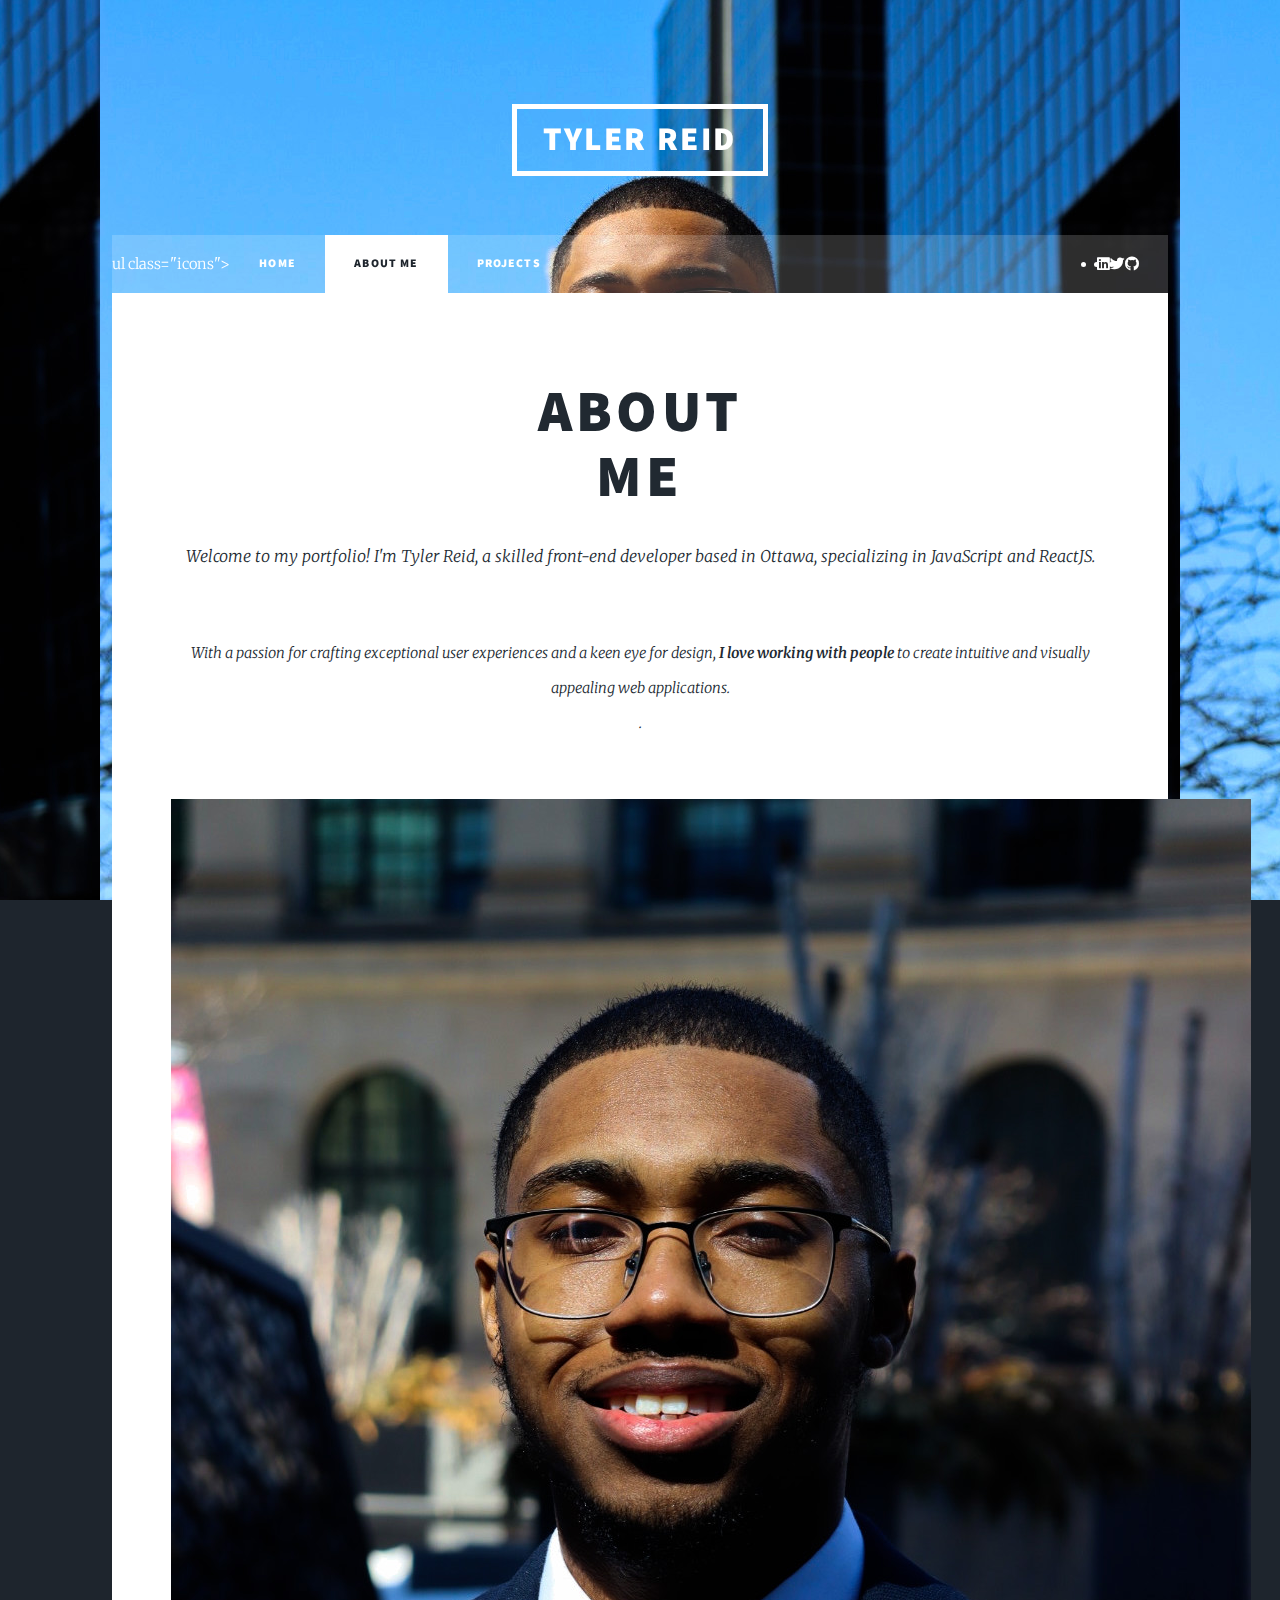
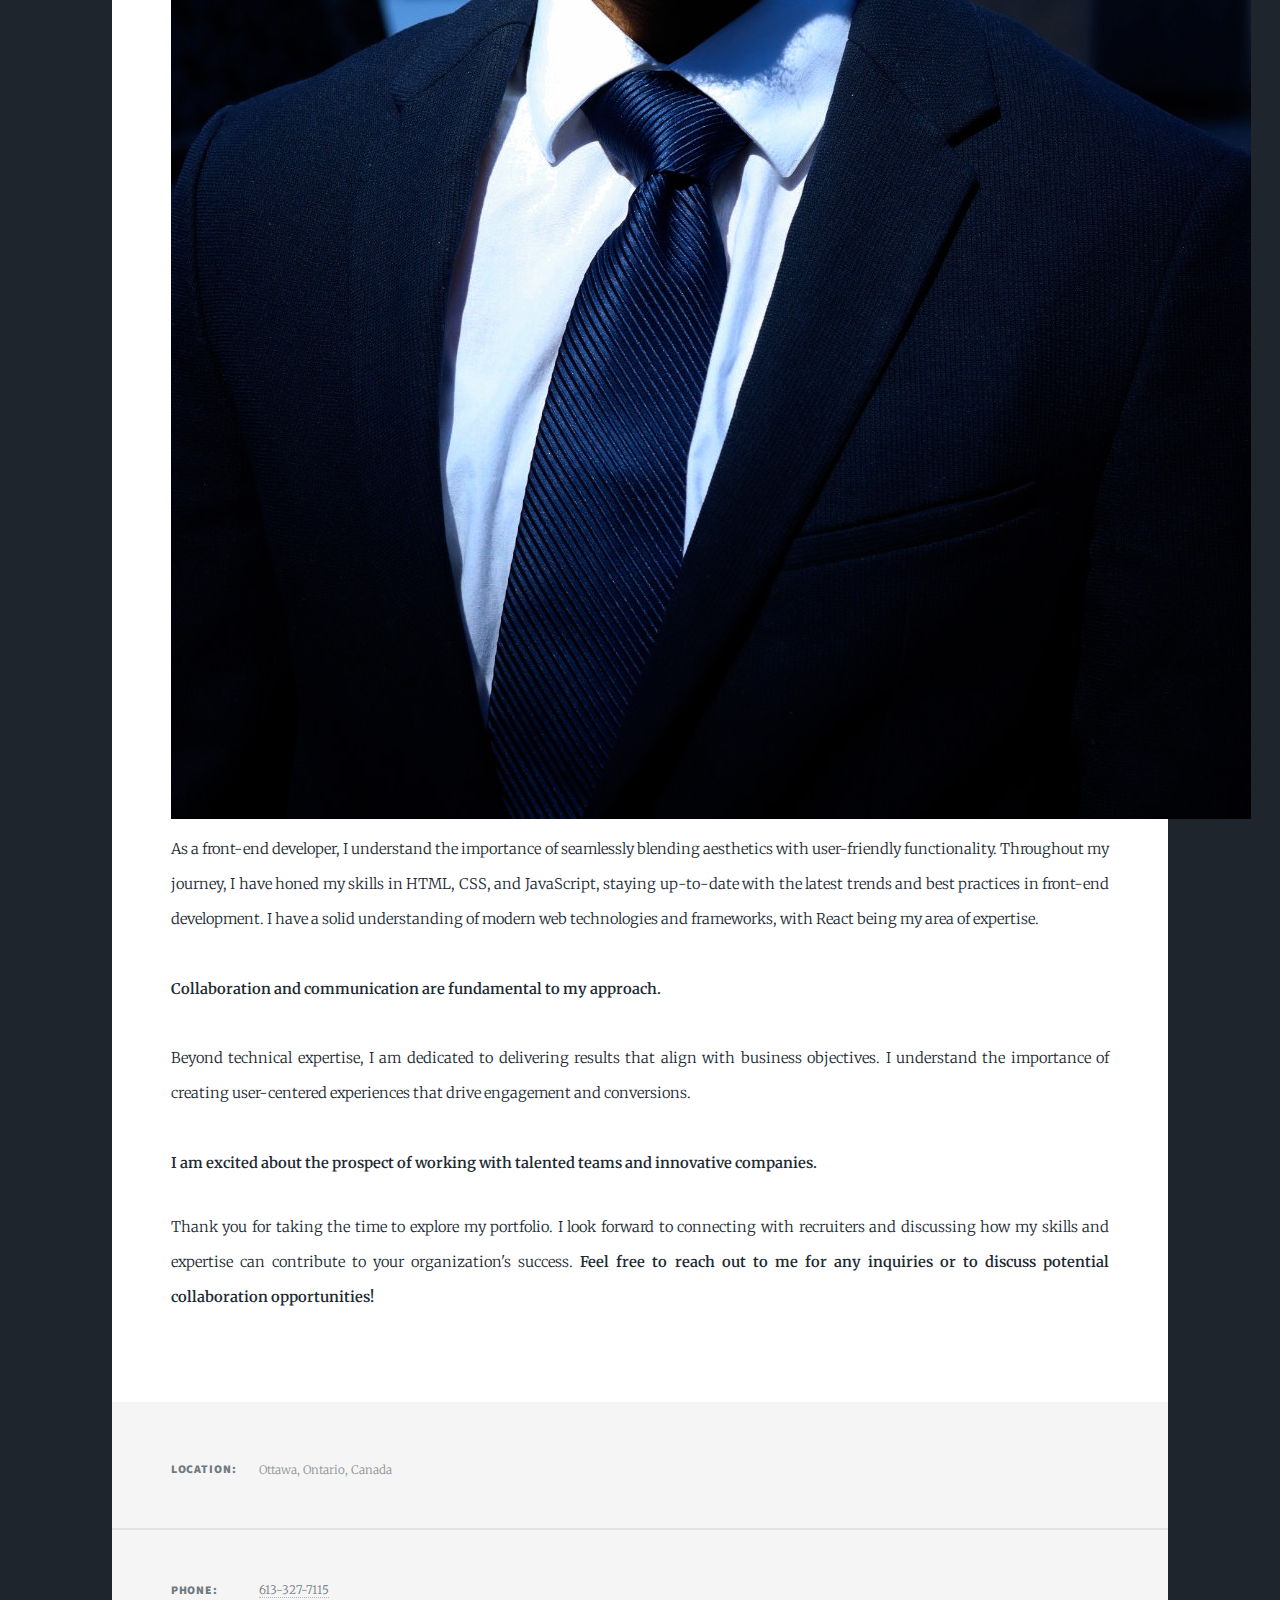
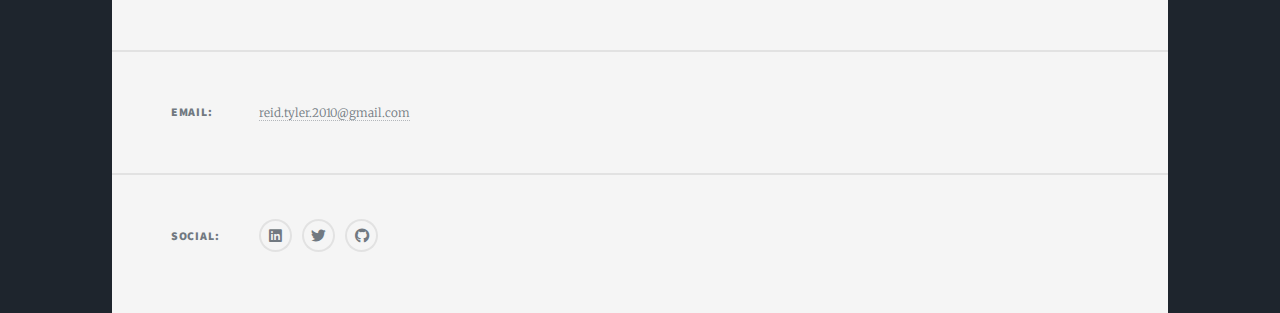
==== about.html @ aaa31b5c "init commit work in prog portwebsite" ====
<!DOCTYPE HTML>
<!--
	Massively by HTML5 UP
	html5up.net | @ajlkn
	Free for personal and commercial use under the CCA 3.0 license (html5up.net/license)
-->
<html>
	<head>
		<title>About Me</title>
		<meta charset="utf-8" />
		<meta name="viewport" content="width=device-width, initial-scale=1, user-scalable=no" />
		<link rel="stylesheet" href="assets/css/main.css" />
		<noscript><link rel="stylesheet" href="assets/css/noscript.css" /></noscript>
	</head>
	<body class="is-preload">

		<!-- Wrapper -->
			<div id="wrapper">

				<!-- Header -->
					<header id="header">
						<a href="index.html" class="logo">Tyler Reid</a>
					</header>

				<!-- Nav -->
					<nav id="nav">
						<ul class="links">
							<li><a href="index.html">Home</a></li>
							<li class="active"><a href="about.html">About Me</a></li>
							<li><a href="projects.html">Projects</a></li>
						</ul>
						ul class="icons">
							<li><a href="https://www.linkedin.com/in/tylerreidprofessional/" class="icon brands fa-linkedin"><span class="label">Linkedin</span></a></li>
							<li><a href="https://twitter.com/tylernorthside" class="icon brands alt fa-twitter"><span class="label">Twitter</span></a></li>		
							<li><a href="https://github.com/tylercodes-11" class="icon brands fa-github"><span class="label">GitHub</span></a></li>
						</ul>
					</nav>

				<!-- Main -->
					<div id="main">

						<!-- Post -->
							<section class="post">
								<header class="major">
									
									<h1>About<br />
									Me</h1>
									<p>Welcome to my portfolio! I'm Tyler Reid, a skilled front-end developer based in Ottawa, specializing in JavaScript and ReactJS. </p>
									<br />
									<p>
										With a passion for crafting exceptional user experiences and a keen eye for design, <strong>I love working with people </strong> to create intuitive and visually appealing web applications.<br />
									.</p>
								</header>
								<div class="image.fit"><img src="images/IMG_0707 copy.JPG" alt="tylerprofessionalpicture" /></div>
								
									<p>
									As a front-end developer, I understand the importance of seamlessly blending aesthetics with user-friendly functionality. 

									Throughout my journey, I have honed my skills in HTML, CSS, and JavaScript, staying up-to-date with the latest trends and best practices in front-end development. I have a solid understanding of modern web technologies and frameworks, with React being my area of expertise. 
									<br /> <br />
									
									<strong>Collaboration and communication are fundamental to my approach.</strong> 

									<br /> <br />
									
									Beyond technical expertise, I am dedicated to delivering results that align with business objectives. I understand the importance of creating user-centered experiences that drive engagement and conversions. 
									<br /> <br />
									
									<strong>I am excited about the prospect of working with talented teams and innovative companies. </strong> 
								</p>

									<p>
									Thank you for taking the time to explore my portfolio. I look forward to connecting with recruiters and discussing how my skills and expertise can contribute to your organization's success. <strong>Feel free to reach out to me for any inquiries or to discuss potential collaboration opportunities!</strong>
								</p>
								
							</section>

					</div>

				<!-- Footer -->
					<footer id="footer">
						<!-- <section>
							<form method="post" action="#">
								<div class="fields">
									<div class="field">
										<label for="name">Name</label>
										<input type="text" name="name" id="name" />
									</div>
									<div class="field">
										<label for="email">Email</label>
										<input type="text" name="email" id="email" />
									</div>
									<div class="field">
										<label for="message">Message</label>
										<textarea name="message" id="message" rows="3"></textarea>
									</div>
								</div>
								<ul class="actions">
									<li><input type="submit" value="Send Message" /></li>
								</ul>
							</form>
						</section> -->
						<section class="split contact">
							<section class="alt">
								<h3>Location:</h3>
								<p>Ottawa, Ontario, Canada<br />
								</p>
							</section>
							<section>
								<h3>Phone:</h3>
								<p><a href="tel:+16133277115">613-327-7115</a></p>
							</section>
							<section>
								<h3>Email:</h3>
								<p><a href="mailto:reid.tyler.2010@gmail.com">reid.tyler.2010@gmail.com</a></p>
							</section>
							<section>
								<h3>Social:</h3>
								<ul class="icons alt">
									<li><a href="https://www.linkedin.com/in/tylerreidprofessional/" class="icon brands fa-linkedin"><span class="label">Linkedin</span></a></li>
									<li><a href="https://twitter.com/tylernorthside" class="icon brands alt fa-twitter"><span class="label">Twitter</span></a></li>			
									<li><a href="https://github.com/tylercodes-11" class="icon brands alt fa-github"><span class="label">GitHub</span></a></li>
								</ul>
							</section>
						</section>
					</footer>

				<!-- Copyright
					<div id="copyright">
						<ul><li>&copy; Untitled</li><li>Design: <a href="https://html5up.net">HTML5 UP</a></li></ul>
					</div>

			</div> -->

		<!-- Scripts -->
			<script src="assets/js/jquery.min.js"></script>
			<script src="assets/js/jquery.scrollex.min.js"></script>
			<script src="assets/js/jquery.scrolly.min.js"></script>
			<script src="assets/js/browser.min.js"></script>
			<script src="assets/js/breakpoints.min.js"></script>
			<script src="assets/js/util.js"></script>
			<script src="assets/js/main.js"></script>

	</body>
</html>
---- assets/css/main.css ----
@import url(fontawesome-all.min.css);
@import url("https://fonts.googleapis.com/css?family=Merriweather:300,700,300italic,700italic|Source+Sans+Pro:900");

/*
	Massively by HTML5 UP
	html5up.net | @ajlkn
	Free for personal and commercial use under the CCA 3.0 license (html5up.net/license)
*/

html, body, div, span, applet, object,
iframe, h1, h2, h3, h4, h5, h6, p, blockquote,
pre, a, abbr, acronym, address, big, cite,
code, del, dfn, em, img, ins, kbd, q, s, samp,
small, strike, strong, sub, sup, tt, var, b,
u, i, center, dl, dt, dd, ol, ul, li, fieldset,
form, label, legend, table, caption, tbody,
tfoot, thead, tr, th, td, article, aside,
canvas, details, embed, figure, figcaption,
footer, header, hgroup, menu, nav, output, ruby,
section, summary, time, mark, audio, video {
	margin: 0;
	padding: 0;
	border: 0;
	font-size: 100%;
	font: inherit;
	vertical-align: baseline;}

article, aside, details, figcaption, figure,
footer, header, hgroup, menu, nav, section {
	display: block;}

body {
	line-height: 1;
}

ol, ul {
	list-style: none;
}

blockquote, q {
	quotes: none;
}

	blockquote:before, blockquote:after, q:before, q:after {
		content: '';
		content: none;
	}

table {
	border-collapse: collapse;
	border-spacing: 0;
}

body {
	-webkit-text-size-adjust: none;
}

mark {
	background-color: transparent;
	color: inherit;
}

input::-moz-focus-inner {
	border: 0;
	padding: 0;
}

input, select, textarea {
	-moz-appearance: none;
	-webkit-appearance: none;
	-ms-appearance: none;
	appearance: none;
}

/* Basic */

	@-ms-viewport {
		width: device-width;
	}

	body {
		-ms-overflow-style: scrollbar;
	}

	@media screen and (max-width: 480px) {

		html, body {
			min-width: 320px;
		}

	}

	html {
		box-sizing: border-box;
	}

	*, *:before, *:after {
		box-sizing: inherit;
	}

	body {
		background-color: #1e252d;
	}

		body.is-preload *, body.is-preload *:before, body.is-preload *:after {
			-moz-animation: none !important;
			-webkit-animation: none !important;
			-ms-animation: none !important;
			animation: none !important;
			-moz-transition: none !important;
			-webkit-transition: none !important;
			-ms-transition: none !important;
			transition: none !important;
		}

/* Type */

	html {
		font-size: 16pt;
	}

		@media screen and (max-width: 1680px) {

			html {
				font-size: 12pt;
			}

		}

		@media screen and (max-width: 1280px) {

			html {
				font-size: 11pt;
			}

		}

		@media screen and (max-width: 360px) {

			html {
				font-size: 10pt;
			}

		}

	body {
		color: #212931;
	}

	body, input, select, textarea {
		font-family: "Merriweather", Georgia, serif;
		font-weight: 300;
		font-size: 1rem;
		line-height: 2.375;
	}

	a {
		-moz-transition: color 0.2s ease-in-out, background-color 0.2s ease-in-out, border-color 0.2s ease-in-out, box-shadow 0.2s ease-in-out;
		-webkit-transition: color 0.2s ease-in-out, background-color 0.2s ease-in-out, border-color 0.2s ease-in-out, box-shadow 0.2s ease-in-out;
		-ms-transition: color 0.2s ease-in-out, background-color 0.2s ease-in-out, border-color 0.2s ease-in-out, box-shadow 0.2s ease-in-out;
		transition: color 0.2s ease-in-out, background-color 0.2s ease-in-out, border-color 0.2s ease-in-out, box-shadow 0.2s ease-in-out;
		border-bottom: dotted 1px;
		text-decoration: none;
	}

		a:hover {
			border-bottom-color: transparent;
		}

	strong, b {
		font-weight: 600;
	}

	em, i {
		font-style: italic;
	}

	p {
		text-align: justify;
		margin: 0 0 2rem 0;
	}

	h1, h2, h3, h4, h5, h6 {
		font-family: "Source Sans Pro", Helvetica, sans-serif;
		font-weight: 900;
		line-height: 1.5;
		letter-spacing: 0.075em;
		text-transform: uppercase;
		margin: 0 0 1rem 0;
	}

		h1 a, h2 a, h3 a, h4 a, h5 a, h6 a {
			border-bottom: 0;
			color: inherit;
			text-decoration: none;
		}

	h1 {
		font-size: 4rem;
		line-height: 1.1;
		margin: 0 0 2rem 0;
	}

	h2 {
		font-size: 1.75rem;
		line-height: 1.3;
		margin: 0 0 1.5rem 0;
	}

	h3 {
		font-size: 1.25rem;
		margin: 0 0 1.5rem 0;
	}

	h4 {
		font-size: 1rem;
	}

	h5 {
		font-size: 0.9rem;
	}

	h6 {
		font-size: 0.8rem;
	}

	sub {
		font-size: 0.8rem;
		position: relative;
		top: 0.5rem;
	}

	sup {
		font-size: 0.8rem;
		position: relative;
		top: -0.5rem;
	}

	blockquote {
		border-left: solid 4px;
		font-style: italic;
		margin: 0 0 2rem 0;
		padding: 0.5rem 0 0.5rem 2rem;
	}

	code {
		border: solid 2px;
		font-family: "Courier New", monospace;
		font-size: 0.9rem;
		margin: 0 0.25rem;
		padding: 0.25rem 0.65rem;
	}

	pre {
		-webkit-overflow-scrolling: touch;
		font-family: "Courier New", monospace;
		font-size: 0.9rem;
		margin: 0 0 2rem 0;
	}

		pre code {
			display: block;
			line-height: 1.75;
			padding: 1rem 1.5rem;
			overflow-x: auto;
		}

	hr {
		border: 0;
		border-bottom: solid 2px;
		margin: 3rem 0;
	}

		hr.major {
			margin: 5rem 0;
		}

	.align-left {
		text-align: left;
	}

	.align-center {
		text-align: center;
	}

	.align-right {
		text-align: right;
	}

	.project-header {
		justify-content: center;
	}

	input, select, textarea {
		color: #212931;
	}

	a {
		color: #212931;
		border-bottom-color: rgba(33, 41, 49, 0.5);
	}

		a:hover {
			border-bottom-color: transparent;
			color: #18bfef !important;
		}

	strong, b {
		color: #212931;
	}

	h1, h2, h3, h4, h5, h6 {
		color: #212931;
	}

	blockquote {
		border-left-color: #eeeeee;
	}

	code {
		background: rgba(220, 220, 220, 0.25);
		border-color: #eeeeee;
	}

	hr {
		border-bottom-color: #eeeeee;
	}

/* Row */

	.row {
		display: flex;
		flex-wrap: wrap;
		box-sizing: border-box;
		align-items: stretch;
	}

		.row > * {
			box-sizing: border-box;
		}

		.row.gtr-uniform > * > :last-child {
			margin-bottom: 0;
		}

		.row.aln-left {
			justify-content: flex-start;
		}

		.row.aln-center {
			justify-content: center;
		}

		.row.aln-right {
			justify-content: flex-end;
		}

		.row.aln-top {
			align-items: flex-start;
		}

		.row.aln-middle {
			align-items: center;
		}

		.row.aln-bottom {
			align-items: flex-end;
		}

		.row > .imp {
			order: -1;
		}

		.row > .col-1 {
			width: 8.33333%;
		}

		.row > .off-1 {
			margin-left: 8.33333%;
		}

		.row > .col-2 {
			width: 16.66667%;
		}

		.row > .off-2 {
			margin-left: 16.66667%;
		}

		.row > .col-3 {
			width: 25%;
		}

		.row > .off-3 {
			margin-left: 25%;
		}

		.row > .col-4 {
			width: 33.33333%;
		}

		.row > .off-4 {
			margin-left: 33.33333%;
		}

		.row > .col-5 {
			width: 41.66667%;
		}

		.row > .off-5 {
			margin-left: 41.66667%;
		}

		.row > .col-6 {
			width: 50%;
		}

		.row > .off-6 {
			margin-left: 50%;
		}

		.row > .col-7 {
			width: 58.33333%;
		}

		.row > .off-7 {
			margin-left: 58.33333%;
		}

		.row > .col-8 {
			width: 66.66667%;
		}

		.row > .off-8 {
			margin-left: 66.66667%;
		}

		.row > .col-9 {
			width: 75%;
		}

		.row > .off-9 {
			margin-left: 75%;
		}

		.row > .col-10 {
			width: 83.33333%;
		}

		.row > .off-10 {
			margin-left: 83.33333%;
		}

		.row > .col-11 {
			width: 91.66667%;
		}

		.row > .off-11 {
			margin-left: 91.66667%;
		}

		.row > .col-12 {
			width: 100%;
		}

		.row > .off-12 {
			margin-left: 100%;
		}

		.row.gtr-0 {
			margin-top: 0;
			margin-left: 0rem;
		}

			.row.gtr-0 > * {
				padding: 0 0 0 0rem;
			}

			.row.gtr-0.gtr-uniform {
				margin-top: 0rem;
			}

				.row.gtr-0.gtr-uniform > * {
					padding-top: 0rem;
				}

		.row.gtr-25 {
			margin-top: 0;
			margin-left: -0.375rem;
		}

			.row.gtr-25 > * {
				padding: 0 0 0 0.375rem;
			}

			.row.gtr-25.gtr-uniform {
				margin-top: -0.375rem;
			}

				.row.gtr-25.gtr-uniform > * {
					padding-top: 0.375rem;
				}

		.row.gtr-50 {
			margin-top: 0;
			margin-left: -0.75rem;
		}

			.row.gtr-50 > * {
				padding: 0 0 0 0.75rem;
			}

			.row.gtr-50.gtr-uniform {
				margin-top: -0.75rem;
			}

				.row.gtr-50.gtr-uniform > * {
					padding-top: 0.75rem;
				}

		.row {
			margin-top: 0;
			margin-left: -1.5rem;
		}

			.row > * {
				padding: 0 0 0 1.5rem;
			}

			.row.gtr-uniform {
				margin-top: -1.5rem;
			}

				.row.gtr-uniform > * {
					padding-top: 1.5rem;
				}

		.row.gtr-150 {
			margin-top: 0;
			margin-left: -2.25rem;
		}

			.row.gtr-150 > * {
				padding: 0 0 0 2.25rem;
			}

			.row.gtr-150.gtr-uniform {
				margin-top: -2.25rem;
			}

				.row.gtr-150.gtr-uniform > * {
					padding-top: 2.25rem;
				}

		.row.gtr-200 {
			margin-top: 0;
			margin-left: -3rem;
		}

			.row.gtr-200 > * {
				padding: 0 0 0 3rem;
			}

			.row.gtr-200.gtr-uniform {
				margin-top: -3rem;
			}

				.row.gtr-200.gtr-uniform > * {
					padding-top: 3rem;
				}

		@media screen and (max-width: 1680px) {

			.row {
				display: flex;
				flex-wrap: wrap;
				box-sizing: border-box;
				align-items: stretch;
			}

				.row > * {
					box-sizing: border-box;
				}

				.row.gtr-uniform > * > :last-child {
					margin-bottom: 0;
				}

				.row.aln-left {
					justify-content: flex-start;
				}

				.row.aln-center {
					justify-content: center;
				}

				.row.aln-right {
					justify-content: flex-end;
				}

				.row.aln-top {
					align-items: flex-start;
				}

				.row.aln-middle {
					align-items: center;
				}

				.row.aln-bottom {
					align-items: flex-end;
				}

				.row > .imp-xlarge {
					order: -1;
				}

				.row > .col-1-xlarge {
					width: 8.33333%;
				}

				.row > .off-1-xlarge {
					margin-left: 8.33333%;
				}

				.row > .col-2-xlarge {
					width: 16.66667%;
				}

				.row > .off-2-xlarge {
					margin-left: 16.66667%;
				}

				.row > .col-3-xlarge {
					width: 25%;
				}

				.row > .off-3-xlarge {
					margin-left: 25%;
				}

				.row > .col-4-xlarge {
					width: 33.33333%;
				}

				.row > .off-4-xlarge {
					margin-left: 33.33333%;
				}

				.row > .col-5-xlarge {
					width: 41.66667%;
				}

				.row > .off-5-xlarge {
					margin-left: 41.66667%;
				}

				.row > .col-6-xlarge {
					width: 50%;
				}

				.row > .off-6-xlarge {
					margin-left: 50%;
				}

				.row > .col-7-xlarge {
					width: 58.33333%;
				}

				.row > .off-7-xlarge {
					margin-left: 58.33333%;
				}

				.row > .col-8-xlarge {
					width: 66.66667%;
				}

				.row > .off-8-xlarge {
					margin-left: 66.66667%;
				}

				.row > .col-9-xlarge {
					width: 75%;
				}

				.row > .off-9-xlarge {
					margin-left: 75%;
				}

				.row > .col-10-xlarge {
					width: 83.33333%;
				}

				.row > .off-10-xlarge {
					margin-left: 83.33333%;
				}

				.row > .col-11-xlarge {
					width: 91.66667%;
				}

				.row > .off-11-xlarge {
					margin-left: 91.66667%;
				}

				.row > .col-12-xlarge {
					width: 100%;
				}

				.row > .off-12-xlarge {
					margin-left: 100%;
				}

				.row.gtr-0 {
					margin-top: 0;
					margin-left: 0rem;
				}

					.row.gtr-0 > * {
						padding: 0 0 0 0rem;
					}

					.row.gtr-0.gtr-uniform {
						margin-top: 0rem;
					}

						.row.gtr-0.gtr-uniform > * {
							padding-top: 0rem;
						}

				.row.gtr-25 {
					margin-top: 0;
					margin-left: -0.375rem;
				}

					.row.gtr-25 > * {
						padding: 0 0 0 0.375rem;
					}

					.row.gtr-25.gtr-uniform {
						margin-top: -0.375rem;
					}

						.row.gtr-25.gtr-uniform > * {
							padding-top: 0.375rem;
						}

				.row.gtr-50 {
					margin-top: 0;
					margin-left: -0.75rem;
				}

					.row.gtr-50 > * {
						padding: 0 0 0 0.75rem;
					}

					.row.gtr-50.gtr-uniform {
						margin-top: -0.75rem;
					}

						.row.gtr-50.gtr-uniform > * {
							padding-top: 0.75rem;
						}

				.row {
					margin-top: 0;
					margin-left: -1.5rem;
				}

					.row > * {
						padding: 0 0 0 1.5rem;
					}

					.row.gtr-uniform {
						margin-top: -1.5rem;
					}

						.row.gtr-uniform > * {
							padding-top: 1.5rem;
						}

				.row.gtr-150 {
					margin-top: 0;
					margin-left: -2.25rem;
				}

					.row.gtr-150 > * {
						padding: 0 0 0 2.25rem;
					}

					.row.gtr-150.gtr-uniform {
						margin-top: -2.25rem;
					}

						.row.gtr-150.gtr-uniform > * {
							padding-top: 2.25rem;
						}

				.row.gtr-200 {
					margin-top: 0;
					margin-left: -3rem;
				}

					.row.gtr-200 > * {
						padding: 0 0 0 3rem;
					}

					.row.gtr-200.gtr-uniform {
						margin-top: -3rem;
					}

						.row.gtr-200.gtr-uniform > * {
							padding-top: 3rem;
						}

		}

		@media screen and (max-width: 1280px) {

			.row {
				display: flex;
				flex-wrap: wrap;
				box-sizing: border-box;
				align-items: stretch;
			}

				.row > * {
					box-sizing: border-box;
				}

				.row.gtr-uniform > * > :last-child {
					margin-bottom: 0;
				}

				.row.aln-left {
					justify-content: flex-start;
				}

				.row.aln-center {
					justify-content: center;
				}

				.row.aln-right {
					justify-content: flex-end;
				}

				.row.aln-top {
					align-items: flex-start;
				}

				.row.aln-middle {
					align-items: center;
				}

				.row.aln-bottom {
					align-items: flex-end;
				}

				.row > .imp-large {
					order: -1;
				}

				.row > .col-1-large {
					width: 8.33333%;
				}

				.row > .off-1-large {
					margin-left: 8.33333%;
				}

				.row > .col-2-large {
					width: 16.66667%;
				}

				.row > .off-2-large {
					margin-left: 16.66667%;
				}

				.row > .col-3-large {
					width: 25%;
				}

				.row > .off-3-large {
					margin-left: 25%;
				}

				.row > .col-4-large {
					width: 33.33333%;
				}

				.row > .off-4-large {
					margin-left: 33.33333%;
				}

				.row > .col-5-large {
					width: 41.66667%;
				}

				.row > .off-5-large {
					margin-left: 41.66667%;
				}

				.row > .col-6-large {
					width: 50%;
				}

				.row > .off-6-large {
					margin-left: 50%;
				}

				.row > .col-7-large {
					width: 58.33333%;
				}

				.row > .off-7-large {
					margin-left: 58.33333%;
				}

				.row > .col-8-large {
					width: 66.66667%;
				}

				.row > .off-8-large {
					margin-left: 66.66667%;
				}

				.row > .col-9-large {
					width: 75%;
				}

				.row > .off-9-large {
					margin-left: 75%;
				}

				.row > .col-10-large {
					width: 83.33333%;
				}

				.row > .off-10-large {
					margin-left: 83.33333%;
				}

				.row > .col-11-large {
					width: 91.66667%;
				}

				.row > .off-11-large {
					margin-left: 91.66667%;
				}

				.row > .col-12-large {
					width: 100%;
				}

				.row > .off-12-large {
					margin-left: 100%;
				}

				.row.gtr-0 {
					margin-top: 0;
					margin-left: 0rem;
				}

					.row.gtr-0 > * {
						padding: 0 0 0 0rem;
					}

					.row.gtr-0.gtr-uniform {
						margin-top: 0rem;
					}

						.row.gtr-0.gtr-uniform > * {
							padding-top: 0rem;
						}

				.row.gtr-25 {
					margin-top: 0;
					margin-left: -0.375rem;
				}

					.row.gtr-25 > * {
						padding: 0 0 0 0.375rem;
					}

					.row.gtr-25.gtr-uniform {
						margin-top: -0.375rem;
					}

						.row.gtr-25.gtr-uniform > * {
							padding-top: 0.375rem;
						}

				.row.gtr-50 {
					margin-top: 0;
					margin-left: -0.75rem;
				}

					.row.gtr-50 > * {
						padding: 0 0 0 0.75rem;
					}

					.row.gtr-50.gtr-uniform {
						margin-top: -0.75rem;
					}

						.row.gtr-50.gtr-uniform > * {
							padding-top: 0.75rem;
						}

				.row {
					margin-top: 0;
					margin-left: -1.5rem;
				}

					.row > * {
						padding: 0 0 0 1.5rem;
					}

					.row.gtr-uniform {
						margin-top: -1.5rem;
					}

						.row.gtr-uniform > * {
							padding-top: 1.5rem;
						}

				.row.gtr-150 {
					margin-top: 0;
					margin-left: -2.25rem;
				}

					.row.gtr-150 > * {
						padding: 0 0 0 2.25rem;
					}

					.row.gtr-150.gtr-uniform {
						margin-top: -2.25rem;
					}

						.row.gtr-150.gtr-uniform > * {
							padding-top: 2.25rem;
						}

				.row.gtr-200 {
					margin-top: 0;
					margin-left: -3rem;
				}

					.row.gtr-200 > * {
						padding: 0 0 0 3rem;
					}

					.row.gtr-200.gtr-uniform {
						margin-top: -3rem;
					}

						.row.gtr-200.gtr-uniform > * {
							padding-top: 3rem;
						}

		}

		@media screen and (max-width: 980px) {

			.row {
				display: flex;
				flex-wrap: wrap;
				box-sizing: border-box;
				align-items: stretch;
			}

				.row > * {
					box-sizing: border-box;
				}

				.row.gtr-uniform > * > :last-child {
					margin-bottom: 0;
				}

				.row.aln-left {
					justify-content: flex-start;
				}

				.row.aln-center {
					justify-content: center;
				}

				.row.aln-right {
					justify-content: flex-end;
				}

				.row.aln-top {
					align-items: flex-start;
				}

				.row.aln-middle {
					align-items: center;
				}

				.row.aln-bottom {
					align-items: flex-end;
				}

				.row > .imp-medium {
					order: -1;
				}

				.row > .col-1-medium {
					width: 8.33333%;
				}

				.row > .off-1-medium {
					margin-left: 8.33333%;
				}

				.row > .col-2-medium {
					width: 16.66667%;
				}

				.row > .off-2-medium {
					margin-left: 16.66667%;
				}

				.row > .col-3-medium {
					width: 25%;
				}

				.row > .off-3-medium {
					margin-left: 25%;
				}

				.row > .col-4-medium {
					width: 33.33333%;
				}

				.row > .off-4-medium {
					margin-left: 33.33333%;
				}

				.row > .col-5-medium {
					width: 41.66667%;
				}

				.row > .off-5-medium {
					margin-left: 41.66667%;
				}

				.row > .col-6-medium {
					width: 50%;
				}

				.row > .off-6-medium {
					margin-left: 50%;
				}

				.row > .col-7-medium {
					width: 58.33333%;
				}

				.row > .off-7-medium {
					margin-left: 58.33333%;
				}

				.row > .col-8-medium {
					width: 66.66667%;
				}

				.row > .off-8-medium {
					margin-left: 66.66667%;
				}

				.row > .col-9-medium {
					width: 75%;
				}

				.row > .off-9-medium {
					margin-left: 75%;
				}

				.row > .col-10-medium {
					width: 83.33333%;
				}

				.row > .off-10-medium {
					margin-left: 83.33333%;
				}

				.row > .col-11-medium {
					width: 91.66667%;
				}

				.row > .off-11-medium {
					margin-left: 91.66667%;
				}

				.row > .col-12-medium {
					width: 100%;
				}

				.row > .off-12-medium {
					margin-left: 100%;
				}

				.row.gtr-0 {
					margin-top: 0;
					margin-left: 0rem;
				}

					.row.gtr-0 > * {
						padding: 0 0 0 0rem;
					}

					.row.gtr-0.gtr-uniform {
						margin-top: 0rem;
					}

						.row.gtr-0.gtr-uniform > * {
							padding-top: 0rem;
						}

				.row.gtr-25 {
					margin-top: 0;
					margin-left: -0.375rem;
				}

					.row.gtr-25 > * {
						padding: 0 0 0 0.375rem;
					}

					.row.gtr-25.gtr-uniform {
						margin-top: -0.375rem;
					}

						.row.gtr-25.gtr-uniform > * {
							padding-top: 0.375rem;
						}

				.row.gtr-50 {
					margin-top: 0;
					margin-left: -0.75rem;
				}

					.row.gtr-50 > * {
						padding: 0 0 0 0.75rem;
					}

					.row.gtr-50.gtr-uniform {
						margin-top: -0.75rem;
					}

						.row.gtr-50.gtr-uniform > * {
							padding-top: 0.75rem;
						}

				.row {
					margin-top: 0;
					margin-left: -1.5rem;
				}

					.row > * {
						padding: 0 0 0 1.5rem;
					}

					.row.gtr-uniform {
						margin-top: -1.5rem;
					}

						.row.gtr-uniform > * {
							padding-top: 1.5rem;
						}

				.row.gtr-150 {
					margin-top: 0;
					margin-left: -2.25rem;
				}

					.row.gtr-150 > * {
						padding: 0 0 0 2.25rem;
					}

					.row.gtr-150.gtr-uniform {
						margin-top: -2.25rem;
					}

						.row.gtr-150.gtr-uniform > * {
							padding-top: 2.25rem;
						}

				.row.gtr-200 {
					margin-top: 0;
					margin-left: -3rem;
				}

					.row.gtr-200 > * {
						padding: 0 0 0 3rem;
					}

					.row.gtr-200.gtr-uniform {
						margin-top: -3rem;
					}

						.row.gtr-200.gtr-uniform > * {
							padding-top: 3rem;
						}

		}

		@media screen and (max-width: 736px) {

			.row {
				display: flex;
				flex-wrap: wrap;
				box-sizing: border-box;
				align-items: stretch;
			}

				.row > * {
					box-sizing: border-box;
				}

				.row.gtr-uniform > * > :last-child {
					margin-bottom: 0;
				}

				.row.aln-left {
					justify-content: flex-start;
				}

				.row.aln-center {
					justify-content: center;
				}

				.row.aln-right {
					justify-content: flex-end;
				}

				.row.aln-top {
					align-items: flex-start;
				}

				.row.aln-middle {
					align-items: center;
				}

				.row.aln-bottom {
					align-items: flex-end;
				}

				.row > .imp-small {
					order: -1;
				}

				.row > .col-1-small {
					width: 8.33333%;
				}

				.row > .off-1-small {
					margin-left: 8.33333%;
				}

				.row > .col-2-small {
					width: 16.66667%;
				}

				.row > .off-2-small {
					margin-left: 16.66667%;
				}

				.row > .col-3-small {
					width: 25%;
				}

				.row > .off-3-small {
					margin-left: 25%;
				}

				.row > .col-4-small {
					width: 33.33333%;
				}

				.row > .off-4-small {
					margin-left: 33.33333%;
				}

				.row > .col-5-small {
					width: 41.66667%;
				}

				.row > .off-5-small {
					margin-left: 41.66667%;
				}

				.row > .col-6-small {
					width: 50%;
				}

				.row > .off-6-small {
					margin-left: 50%;
				}

				.row > .col-7-small {
					width: 58.33333%;
				}

				.row > .off-7-small {
					margin-left: 58.33333%;
				}

				.row > .col-8-small {
					width: 66.66667%;
				}

				.row > .off-8-small {
					margin-left: 66.66667%;
				}

				.row > .col-9-small {
					width: 75%;
				}

				.row > .off-9-small {
					margin-left: 75%;
				}

				.row > .col-10-small {
					width: 83.33333%;
				}

				.row > .off-10-small {
					margin-left: 83.33333%;
				}

				.row > .col-11-small {
					width: 91.66667%;
				}

				.row > .off-11-small {
					margin-left: 91.66667%;
				}

				.row > .col-12-small {
					width: 100%;
				}

				.row > .off-12-small {
					margin-left: 100%;
				}

				.row.gtr-0 {
					margin-top: 0;
					margin-left: 0rem;
				}

					.row.gtr-0 > * {
						padding: 0 0 0 0rem;
					}

					.row.gtr-0.gtr-uniform {
						margin-top: 0rem;
					}

						.row.gtr-0.gtr-uniform > * {
							padding-top: 0rem;
						}

				.row.gtr-25 {
					margin-top: 0;
					margin-left: -0.375rem;
				}

					.row.gtr-25 > * {
						padding: 0 0 0 0.375rem;
					}

					.row.gtr-25.gtr-uniform {
						margin-top: -0.375rem;
					}

						.row.gtr-25.gtr-uniform > * {
							padding-top: 0.375rem;
						}

				.row.gtr-50 {
					margin-top: 0;
					margin-left: -0.75rem;
				}

					.row.gtr-50 > * {
						padding: 0 0 0 0.75rem;
					}

					.row.gtr-50.gtr-uniform {
						margin-top: -0.75rem;
					}

						.row.gtr-50.gtr-uniform > * {
							padding-top: 0.75rem;
						}

				.row {
					margin-top: 0;
					margin-left: -1.5rem;
				}

					.row > * {
						padding: 0 0 0 1.5rem;
					}

					.row.gtr-uniform {
						margin-top: -1.5rem;
					}

						.row.gtr-uniform > * {
							padding-top: 1.5rem;
						}

				.row.gtr-150 {
					margin-top: 0;
					margin-left: -2.25rem;
				}

					.row.gtr-150 > * {
						padding: 0 0 0 2.25rem;
					}

					.row.gtr-150.gtr-uniform {
						margin-top: -2.25rem;
					}

						.row.gtr-150.gtr-uniform > * {
							padding-top: 2.25rem;
						}

				.row.gtr-200 {
					margin-top: 0;
					margin-left: -3rem;
				}

					.row.gtr-200 > * {
						padding: 0 0 0 3rem;
					}

					.row.gtr-200.gtr-uniform {
						margin-top: -3rem;
					}

						.row.gtr-200.gtr-uniform > * {
							padding-top: 3rem;
						}

		}

		@media screen and (max-width: 480px) {

			.row {
				display: flex;
				flex-wrap: wrap;
				box-sizing: border-box;
				align-items: stretch;
			}

				.row > * {
					box-sizing: border-box;
				}

				.row.gtr-uniform > * > :last-child {
					margin-bottom: 0;
				}

				.row.aln-left {
					justify-content: flex-start;
				}

				.row.aln-center {
					justify-content: center;
				}

				.row.aln-right {
					justify-content: flex-end;
				}

				.row.aln-top {
					align-items: flex-start;
				}

				.row.aln-middle {
					align-items: center;
				}

				.row.aln-bottom {
					align-items: flex-end;
				}

				.row > .imp-xsmall {
					order: -1;
				}

				.row > .col-1-xsmall {
					width: 8.33333%;
				}

				.row > .off-1-xsmall {
					margin-left: 8.33333%;
				}

				.row > .col-2-xsmall {
					width: 16.66667%;
				}

				.row > .off-2-xsmall {
					margin-left: 16.66667%;
				}

				.row > .col-3-xsmall {
					width: 25%;
				}

				.row > .off-3-xsmall {
					margin-left: 25%;
				}

				.row > .col-4-xsmall {
					width: 33.33333%;
				}

				.row > .off-4-xsmall {
					margin-left: 33.33333%;
				}

				.row > .col-5-xsmall {
					width: 41.66667%;
				}

				.row > .off-5-xsmall {
					margin-left: 41.66667%;
				}

				.row > .col-6-xsmall {
					width: 50%;
				}

				.row > .off-6-xsmall {
					margin-left: 50%;
				}

				.row > .col-7-xsmall {
					width: 58.33333%;
				}

				.row > .off-7-xsmall {
					margin-left: 58.33333%;
				}

				.row > .col-8-xsmall {
					width: 66.66667%;
				}

				.row > .off-8-xsmall {
					margin-left: 66.66667%;
				}

				.row > .col-9-xsmall {
					width: 75%;
				}

				.row > .off-9-xsmall {
					margin-left: 75%;
				}

				.row > .col-10-xsmall {
					width: 83.33333%;
				}

				.row > .off-10-xsmall {
					margin-left: 83.33333%;
				}

				.row > .col-11-xsmall {
					width: 91.66667%;
				}

				.row > .off-11-xsmall {
					margin-left: 91.66667%;
				}

				.row > .col-12-xsmall {
					width: 100%;
				}

				.row > .off-12-xsmall {
					margin-left: 100%;
				}

				.row.gtr-0 {
					margin-top: 0;
					margin-left: 0rem;
				}

					.row.gtr-0 > * {
						padding: 0 0 0 0rem;
					}

					.row.gtr-0.gtr-uniform {
						margin-top: 0rem;
					}

						.row.gtr-0.gtr-uniform > * {
							padding-top: 0rem;
						}

				.row.gtr-25 {
					margin-top: 0;
					margin-left: -0.375rem;
				}

					.row.gtr-25 > * {
						padding: 0 0 0 0.375rem;
					}

					.row.gtr-25.gtr-uniform {
						margin-top: -0.375rem;
					}

						.row.gtr-25.gtr-uniform > * {
							padding-top: 0.375rem;
						}

				.row.gtr-50 {
					margin-top: 0;
					margin-left: -0.75rem;
				}

					.row.gtr-50 > * {
						padding: 0 0 0 0.75rem;
					}

					.row.gtr-50.gtr-uniform {
						margin-top: -0.75rem;
					}

						.row.gtr-50.gtr-uniform > * {
							padding-top: 0.75rem;
						}

				.row {
					margin-top: 0;
					margin-left: -1.5rem;
				}

					.row > * {
						padding: 0 0 0 1.5rem;
					}

					.row.gtr-uniform {
						margin-top: -1.5rem;
					}

						.row.gtr-uniform > * {
							padding-top: 1.5rem;
						}

				.row.gtr-150 {
					margin-top: 0;
					margin-left: -2.25rem;
				}

					.row.gtr-150 > * {
						padding: 0 0 0 2.25rem;
					}

					.row.gtr-150.gtr-uniform {
						margin-top: -2.25rem;
					}

						.row.gtr-150.gtr-uniform > * {
							padding-top: 2.25rem;
						}

				.row.gtr-200 {
					margin-top: 0;
					margin-left: -3rem;
				}

					.row.gtr-200 > * {
						padding: 0 0 0 3rem;
					}

					.row.gtr-200.gtr-uniform {
						margin-top: -3rem;
					}

						.row.gtr-200.gtr-uniform > * {
							padding-top: 3rem;
						}

		}

		@media screen and (max-width: 360px) {

			.row {
				display: flex;
				flex-wrap: wrap;
				box-sizing: border-box;
				align-items: stretch;
			}

				.row > * {
					box-sizing: border-box;
				}

				.row.gtr-uniform > * > :last-child {
					margin-bottom: 0;
				}

				.row.aln-left {
					justify-content: flex-start;
				}

				.row.aln-center {
					justify-content: center;
				}

				.row.aln-right {
					justify-content: flex-end;
				}

				.row.aln-top {
					align-items: flex-start;
				}

				.row.aln-middle {
					align-items: center;
				}

				.row.aln-bottom {
					align-items: flex-end;
				}

				.row > .imp-xxsmall {
					order: -1;
				}

				.row > .col-1-xxsmall {
					width: 8.33333%;
				}

				.row > .off-1-xxsmall {
					margin-left: 8.33333%;
				}

				.row > .col-2-xxsmall {
					width: 16.66667%;
				}

				.row > .off-2-xxsmall {
					margin-left: 16.66667%;
				}

				.row > .col-3-xxsmall {
					width: 25%;
				}

				.row > .off-3-xxsmall {
					margin-left: 25%;
				}

				.row > .col-4-xxsmall {
					width: 33.33333%;
				}

				.row > .off-4-xxsmall {
					margin-left: 33.33333%;
				}

				.row > .col-5-xxsmall {
					width: 41.66667%;
				}

				.row > .off-5-xxsmall {
					margin-left: 41.66667%;
				}

				.row > .col-6-xxsmall {
					width: 50%;
				}

				.row > .off-6-xxsmall {
					margin-left: 50%;
				}

				.row > .col-7-xxsmall {
					width: 58.33333%;
				}

				.row > .off-7-xxsmall {
					margin-left: 58.33333%;
				}

				.row > .col-8-xxsmall {
					width: 66.66667%;
				}

				.row > .off-8-xxsmall {
					margin-left: 66.66667%;
				}

				.row > .col-9-xxsmall {
					width: 75%;
				}

				.row > .off-9-xxsmall {
					margin-left: 75%;
				}

				.row > .col-10-xxsmall {
					width: 83.33333%;
				}

				.row > .off-10-xxsmall {
					margin-left: 83.33333%;
				}

				.row > .col-11-xxsmall {
					width: 91.66667%;
				}

				.row > .off-11-xxsmall {
					margin-left: 91.66667%;
				}

				.row > .col-12-xxsmall {
					width: 100%;
				}

				.row > .off-12-xxsmall {
					margin-left: 100%;
				}

				.row.gtr-0 {
					margin-top: 0;
					margin-left: 0rem;
				}

					.row.gtr-0 > * {
						padding: 0 0 0 0rem;
					}

					.row.gtr-0.gtr-uniform {
						margin-top: 0rem;
					}

						.row.gtr-0.gtr-uniform > * {
							padding-top: 0rem;
						}

				.row.gtr-25 {
					margin-top: 0;
					margin-left: -0.375rem;
				}

					.row.gtr-25 > * {
						padding: 0 0 0 0.375rem;
					}

					.row.gtr-25.gtr-uniform {
						margin-top: -0.375rem;
					}

						.row.gtr-25.gtr-uniform > * {
							padding-top: 0.375rem;
						}

				.row.gtr-50 {
					margin-top: 0;
					margin-left: -0.75rem;
				}

					.row.gtr-50 > * {
						padding: 0 0 0 0.75rem;
					}

					.row.gtr-50.gtr-uniform {
						margin-top: -0.75rem;
					}

						.row.gtr-50.gtr-uniform > * {
							padding-top: 0.75rem;
						}

				.row {
					margin-top: 0;
					margin-left: -1.5rem;
				}

					.row > * {
						padding: 0 0 0 1.5rem;
					}

					.row.gtr-uniform {
						margin-top: -1.5rem;
					}

						.row.gtr-uniform > * {
							padding-top: 1.5rem;
						}

				.row.gtr-150 {
					margin-top: 0;
					margin-left: -2.25rem;
				}

					.row.gtr-150 > * {
						padding: 0 0 0 2.25rem;
					}

					.row.gtr-150.gtr-uniform {
						margin-top: -2.25rem;
					}

						.row.gtr-150.gtr-uniform > * {
							padding-top: 2.25rem;
						}

				.row.gtr-200 {
					margin-top: 0;
					margin-left: -3rem;
				}

					.row.gtr-200 > * {
						padding: 0 0 0 3rem;
					}

					.row.gtr-200.gtr-uniform {
						margin-top: -3rem;
					}

						.row.gtr-200.gtr-uniform > * {
							padding-top: 3rem;
						}

		}

/* Box */

	.box {
		border: solid 2px;
		margin-bottom: 2rem;
		padding: 1.5rem;
	}

		.box > :last-child,
		.box > :last-child > :last-child,
		.box > :last-child > :last-child > :last-child {
			margin-bottom: 0;
		}

		.box.alt {
			border: 0;
			border-radius: 0;
			padding: 0;
		}

	.box {
		border-color: #eeeeee;
	}

/* Button */

	input[type="submit"],
	input[type="reset"],
	input[type="button"],
	button,
	.button {
		-moz-appearance: none;
		-webkit-appearance: none;
		-ms-appearance: none;
		appearance: none;
		-moz-transition: background-color 0.2s ease-in-out, box-shadow 0.2s ease-in-out, color 0.2s ease-in-out;
		-webkit-transition: background-color 0.2s ease-in-out, box-shadow 0.2s ease-in-out, color 0.2s ease-in-out;
		-ms-transition: background-color 0.2s ease-in-out, box-shadow 0.2s ease-in-out, color 0.2s ease-in-out;
		transition: background-color 0.2s ease-in-out, box-shadow 0.2s ease-in-out, color 0.2s ease-in-out;
		border: 0;
		border-radius: 0;
		cursor: pointer;
		display: inline-block;
		font-family: "Source Sans Pro", Helvetica, sans-serif;
		font-size: 0.8rem;
		font-weight: 900;
		letter-spacing: 0.075em;
		height: 3rem;
		line-height: 3rem;
		padding: 0 2rem;
		text-align: center;
		text-decoration: none;
		text-transform: uppercase;
		white-space: nowrap;
	}

		input[type="submit"].icon:before,
		input[type="reset"].icon:before,
		input[type="button"].icon:before,
		button.icon:before,
		.button.icon:before {
			margin-right: 0.5rem;
		}

		input[type="submit"].icon.solo,
		input[type="reset"].icon.solo,
		input[type="button"].icon.solo,
		button.icon.solo,
		.button.icon.solo {
			position: relative;
			width: 4rem;
			height: 4rem;
			line-height: 4rem;
			border-radius: 4rem;
			text-indent: 4rem;
			overflow: hidden;
			padding: 0;
			white-space: nowrap;
		}

			input[type="submit"].icon.solo:before,
			input[type="reset"].icon.solo:before,
			input[type="button"].icon.solo:before,
			button.icon.solo:before,
			.button.icon.solo:before {
				position: absolute;
				display: block;
				top: 0;
				left: 0;
				width: inherit;
				height: inherit;
				line-height: inherit;
				font-size: 1.25rem;
				margin-right: 0;
				text-align: center;
				text-indent: 0;
			}

		input[type="submit"].fit,
		input[type="reset"].fit,
		input[type="button"].fit,
		button.fit,
		.button.fit {
			width: 100%;
		}

		input[type="submit"].small,
		input[type="reset"].small,
		input[type="button"].small,
		button.small,
		.button.small {
			font-size: 0.7rem;
			height: 2.5rem;
			line-height: 2.5rem;
			padding: 0 1.5rem;
		}

		input[type="submit"].large,
		input[type="reset"].large,
		input[type="button"].large,
		button.large,
		.button.large {
			font-size: 0.9rem;
			height: 3.5rem;
			line-height: 3.5rem;
			padding: 0 2.75rem;
		}

		@media screen and (max-width: 980px) {

			input[type="submit"],
			input[type="reset"],
			input[type="button"],
			button,
			.button {
				font-size: 0.9rem;
				height: 3.25rem;
				line-height: 3.25rem;
			}

				input[type="submit"].large,
				input[type="reset"].large,
				input[type="button"].large,
				button.large,
				.button.large {
					font-size: 1rem;
					height: 3.75rem;
					line-height: 3.75rem;
				}

		}

		input[type="submit"].disabled, input[type="submit"]:disabled,
		input[type="reset"].disabled,
		input[type="reset"]:disabled,
		input[type="button"].disabled,
		input[type="button"]:disabled,
		button.disabled,
		button:disabled,
		.button.disabled,
		.button:disabled {
			pointer-events: none;
			opacity: 0.25;
		}

	input[type="submit"],
	input[type="reset"],
	input[type="button"],
	button,
	.button {
		background-color: transparent;
		box-shadow: inset 0 0 0 2px #212931;
		color: #212931 !important;
	}

		input[type="submit"]:hover,
		input[type="reset"]:hover,
		input[type="button"]:hover,
		button:hover,
		.button:hover {
			box-shadow: inset 0 0 0 2px #18bfef;
			color: #18bfef !important;
		}

		input[type="submit"].primary,
		input[type="reset"].primary,
		input[type="button"].primary,
		button.primary,
		.button.primary {
			background-color: #212931;
			box-shadow: none;
			color: #ffffff !important;
		}

			input[type="submit"].primary:hover,
			input[type="reset"].primary:hover,
			input[type="button"].primary:hover,
			button.primary:hover,
			.button.primary:hover {
				background-color: #18bfef;
			}

/* Form */

	form {
		margin: 0 0 2rem 0;
	}

		form > :last-child {
			margin-bottom: 0;
		}

		form > .fields {
			display: -moz-flex;
			display: -webkit-flex;
			display: -ms-flex;
			display: flex;
			-moz-flex-wrap: wrap;
			-webkit-flex-wrap: wrap;
			-ms-flex-wrap: wrap;
			flex-wrap: wrap;
			width: calc(100% + 3rem);
			margin: -1.5rem 0 2rem -1.5rem;
		}

			form > .fields > .field {
				-moz-flex-grow: 0;
				-webkit-flex-grow: 0;
				-ms-flex-grow: 0;
				flex-grow: 0;
				-moz-flex-shrink: 0;
				-webkit-flex-shrink: 0;
				-ms-flex-shrink: 0;
				flex-shrink: 0;
				padding: 1.5rem 0 0 1.5rem;
				width: calc(100% - 1.5rem);
			}

				form > .fields > .field.half {
					width: calc(50% - 0.75rem);
				}

				form > .fields > .field.third {
					width: calc(100%/3 - 0.5rem);
				}

				form > .fields > .field.quarter {
					width: calc(25% - 0.375rem);
				}

		@media screen and (max-width: 480px) {

			form > .fields {
				width: calc(100% + 3rem);
				margin: -1.5rem 0 2rem -1.5rem;
			}

				form > .fields > .field {
					padding: 1.5rem 0 0 1.5rem;
					width: calc(100% - 1.5rem);
				}

					form > .fields > .field.half {
						width: calc(100% - 1.5rem);
					}

					form > .fields > .field.third {
						width: calc(100% - 1.5rem);
					}

					form > .fields > .field.quarter {
						width: calc(100% - 1.5rem);
					}

		}

	label {
		display: block;
		font-family: "Source Sans Pro", Helvetica, sans-serif;
		font-weight: 900;
		line-height: 1.5;
		letter-spacing: 0.075em;
		font-size: 0.8rem;
		text-transform: uppercase;
		margin: 0 0 0.75rem 0;
	}

		@media screen and (max-width: 980px) {

			label {
				font-size: 0.9rem;
			}

		}

	input[type="text"],
	input[type="password"],
	input[type="email"],
	select,
	textarea {
		-moz-appearance: none;
		-webkit-appearance: none;
		-ms-appearance: none;
		appearance: none;
		background: transparent;
		border-radius: 0;
		border: solid 2px;
		color: inherit;
		display: block;
		outline: 0;
		padding: 0 1rem;
		text-decoration: none;
		width: 100%;
	}

		input[type="text"]:invalid,
		input[type="password"]:invalid,
		input[type="email"]:invalid,
		select:invalid,
		textarea:invalid {
			box-shadow: none;
		}

	select {
		background-size: 1.25rem;
		background-repeat: no-repeat;
		background-position: calc(100% - 1rem) center;
		height: 3rem;
		padding-right: 3rem;
		text-overflow: ellipsis;
	}

		select:focus::-ms-value {
			background-color: transparent;
		}

		select::-ms-expand {
			display: none;
		}

	input[type="text"],
	input[type="password"],
	input[type="email"],
	select {
		height: 3rem;
	}

	textarea {
		padding: 0.75rem 1rem;
	}

	input[type="checkbox"],
	input[type="radio"] {
		-moz-appearance: none;
		-webkit-appearance: none;
		-ms-appearance: none;
		appearance: none;
		display: block;
		float: left;
		margin-right: -2rem;
		opacity: 0;
		width: 1rem;
		z-index: -1;
	}

		input[type="checkbox"] + label,
		input[type="radio"] + label {
			text-decoration: none;
			cursor: pointer;
			display: inline-block;
			font-size: 1rem;
			letter-spacing: 0;
			font-family: "Merriweather", Georgia, serif;
			text-transform: none;
			font-weight: 300;
			padding-left: 2.8rem;
			padding-right: 1rem;
			position: relative;
		}

			input[type="checkbox"] + label:before,
			input[type="radio"] + label:before {
				-moz-osx-font-smoothing: grayscale;
				-webkit-font-smoothing: antialiased;
				display: inline-block;
				font-style: normal;
				font-variant: normal;
				text-rendering: auto;
				line-height: 1;
				text-transform: none !important;
				font-family: 'Font Awesome 5 Free';
				font-weight: 900;
			}

			input[type="checkbox"] + label:before,
			input[type="radio"] + label:before {
				border-radius: 0;
				border: solid 2px;
				content: '';
				display: inline-block;
				font-size: 0.8rem;
				height: 1.8rem;
				left: 0;
				line-height: 1.65rem;
				position: absolute;
				text-align: center;
				top: -0.125rem;
				width: 1.8rem;
			}

		input[type="checkbox"]:checked + label:before,
		input[type="radio"]:checked + label:before {
			content: '\f00c';
		}

	input[type="checkbox"] + label:before {
		border-radius: 0;
	}

	input[type="radio"] + label:before {
		border-radius: 100%;
	}

	::-webkit-input-placeholder {
		opacity: 1.0;
	}

	:-moz-placeholder {
		opacity: 1.0;
	}

	::-moz-placeholder {
		opacity: 1.0;
	}

	:-ms-input-placeholder {
		opacity: 1.0;
	}

	label {
		color: #212931;
	}

	input[type="text"],
	input[type="password"],
	input[type="email"],
	select,
	textarea {
		border-color: #eeeeee;
	}

		input[type="text"]:focus,
		input[type="password"]:focus,
		input[type="email"]:focus,
		select:focus,
		textarea:focus {
			border-color: #18bfef;
		}

	select {
		background-image: url("data:image/svg+xml;charset=utf8,%3Csvg xmlns='http://www.w3.org/2000/svg' width='40' height='40' preserveAspectRatio='none' viewBox='0 0 40 40'%3E%3Cpath d='M9.4,12.3l10.4,10.4l10.4-10.4c0.2-0.2,0.5-0.4,0.9-0.4c0.3,0,0.6,0.1,0.9,0.4l3.3,3.3c0.2,0.2,0.4,0.5,0.4,0.9 c0,0.4-0.1,0.6-0.4,0.9L20.7,31.9c-0.2,0.2-0.5,0.4-0.9,0.4c-0.3,0-0.6-0.1-0.9-0.4L4.3,17.3c-0.2-0.2-0.4-0.5-0.4-0.9 c0-0.4,0.1-0.6,0.4-0.9l3.3-3.3c0.2-0.2,0.5-0.4,0.9-0.4S9.1,12.1,9.4,12.3z' fill='%23eeeeee' /%3E%3C/svg%3E");
	}

		select option {
			background-color: #ffffff;
			color: #212931;
		}

	.select-wrapper:before {
		color: #eeeeee;
	}

	input[type="checkbox"] + label,
	input[type="radio"] + label {
		color: #212931;
	}

		input[type="checkbox"] + label:before,
		input[type="radio"] + label:before {
			border-color: #eeeeee;
		}

	input[type="checkbox"]:checked + label:before,
	input[type="radio"]:checked + label:before {
		background-color: #212931;
		border-color: #212931;
		color: #ffffff;
	}

	input[type="checkbox"]:focus + label:before,
	input[type="radio"]:focus + label:before {
		border-color: #18bfef;
	}

	::-webkit-input-placeholder {
		color: #909498 !important;
	}

	:-moz-placeholder {
		color: #909498 !important;
	}

	::-moz-placeholder {
		color: #909498 !important;
	}

	:-ms-input-placeholder {
		color: #909498 !important;
	}

	.formerize-placeholder {
		color: #909498 !important;
	}

/* Icon */

	.icon {
		text-decoration: none;
		border-bottom: none;
		position: relative;
	}

		.icon:before {
			-moz-osx-font-smoothing: grayscale;
			-webkit-font-smoothing: antialiased;
			display: inline-block;
			font-style: normal;
			font-variant: normal;
			text-rendering: auto;
			line-height: 1;
			text-transform: none !important;
			font-family: 'Font Awesome 5 Free';
			font-weight: 400;
		}

		.icon > .label {
			display: none;
		}

		.icon:before {
			line-height: inherit;
		}

		.icon.solid:before {
			font-weight: 900;
		}

		.icon.brands:before {
			font-family: 'Font Awesome 5 Brands';
		}

/* Image */

	.image {
		border: 0;
		display: inline-block;
		position: relative;
	}

		.image img {
			display: block;
		}

		.image.left, .image.right {
			max-width: 40%;
		}

			.image.left img, .image.right img {
				width: 100%;
			}

		.image.left {
			float: left;
			margin: 0 2rem 2rem 0;
			top: 0.75rem;
		}

		.image.right {
			float: right;
			margin: 0 0 2rem 2rem;
			top: 0.75rem;
		}

		.image.fit {
			display: block;
			margin: 2.5rem 0;
			width: 100%;
		}

			.image.fit:first-child {
				margin-top: 0;
			}

			.image.fit img {
				width: 100%;
			}

		.image.main {
			display: block;
			margin: 4rem 0;
			width: 100%;
		}

			.image.main:first-child {
				margin-top: 0;
			}

			.image.main img {
				width: 100%;
			}

		@media screen and (max-width: 736px) {

			.image.fit {
				margin: 2rem 0;
			}

			.image.main {
				margin: 2rem 0;
			}

		}

	a.image {
		overflow: hidden;
	}

		a.image img {
			-moz-transition: -moz-transform 0.2s ease-out;
			-webkit-transition: -webkit-transform 0.2s ease-out;
			-ms-transition: -ms-transform 0.2s ease-out;
			transition: transform 0.2s ease-out;
		}

		a.image:hover img {
			-moz-transform: scale(1.05);
			-webkit-transform: scale(1.05);
			-ms-transform: scale(1.05);
			transform: scale(1.05);
		}

/* Actions */

	ul.actions {
		display: -moz-flex;
		display: -webkit-flex;
		display: -ms-flex;
		display: flex;
		cursor: default;
		list-style: none;
		margin-left: -1rem;
		padding-left: 0;
	}

		ul.actions li {
			padding: 0 0 0 1rem;
			vertical-align: middle;
		}

		ul.actions.special {
			-moz-justify-content: center;
			-webkit-justify-content: center;
			-ms-justify-content: center;
			justify-content: center;
			width: 100%;
			margin-left: 0;
		}

			ul.actions.special li:first-child {
				padding-left: 0;
			}

		ul.actions.stacked {
			-moz-flex-direction: column;
			-webkit-flex-direction: column;
			-ms-flex-direction: column;
			flex-direction: column;
			margin-left: 0;
		}

			ul.actions.stacked li {
				padding: 1.3rem 0 0 0;
			}

				ul.actions.stacked li:first-child {
					padding-top: 0;
				}

		ul.actions.fit {
			width: calc(100% + 1rem);
		}

			ul.actions.fit li {
				-moz-flex-grow: 1;
				-webkit-flex-grow: 1;
				-ms-flex-grow: 1;
				flex-grow: 1;
				-moz-flex-shrink: 1;
				-webkit-flex-shrink: 1;
				-ms-flex-shrink: 1;
				flex-shrink: 1;
				width: 100%;
			}

				ul.actions.fit li > * {
					width: 100%;
				}

			ul.actions.fit.stacked {
				width: 100%;
			}

		@media screen and (max-width: 480px) {

			ul.actions:not(.fixed) {
				-moz-flex-direction: column;
				-webkit-flex-direction: column;
				-ms-flex-direction: column;
				flex-direction: column;
				margin-left: 0;
				width: 100% !important;
			}

				ul.actions:not(.fixed) li {
					-moz-flex-grow: 1;
					-webkit-flex-grow: 1;
					-ms-flex-grow: 1;
					flex-grow: 1;
					-moz-flex-shrink: 1;
					-webkit-flex-shrink: 1;
					-ms-flex-shrink: 1;
					flex-shrink: 1;
					padding: 1rem 0 0 0;
					text-align: center;
					width: 100%;
				}

					ul.actions:not(.fixed) li > * {
						width: 100%;
					}

					ul.actions:not(.fixed) li:first-child {
						padding-top: 0;
					}

					ul.actions:not(.fixed) li input[type="submit"],
					ul.actions:not(.fixed) li input[type="reset"],
					ul.actions:not(.fixed) li input[type="button"],
					ul.actions:not(.fixed) li button,
					ul.actions:not(.fixed) li .button {
						width: 100%;
					}

						ul.actions:not(.fixed) li input[type="submit"].icon:before,
						ul.actions:not(.fixed) li input[type="reset"].icon:before,
						ul.actions:not(.fixed) li input[type="button"].icon:before,
						ul.actions:not(.fixed) li button.icon:before,
						ul.actions:not(.fixed) li .button.icon:before {
							margin-left: -0.5rem;
						}

		}

/* Icons */

	ul.icons {
		cursor: default;
		list-style: none;
		padding-left: 0;
	}

		ul.icons li {
			display: inline-block;
			padding: 0 0.5rem 0 0;
			vertical-align: middle;
		}

			ul.icons li:last-child {
				padding-right: 0;
			}

			ul.icons li .icon:before {
				width: 2.25rem;
				height: 2.25rem;
				line-height: 2.25rem;
				display: inline-block;
				text-align: center;
				border-radius: 100%;
				font-size: 1.25rem;
			}

		ul.icons.alt li .icon:before {
			-moz-transition: color 0.2s ease-in-out, background-color 0.2s ease-in-out, border-color 0.2s ease-in-out, box-shadow 0.2s ease-in-out;
			-webkit-transition: color 0.2s ease-in-out, background-color 0.2s ease-in-out, border-color 0.2s ease-in-out, box-shadow 0.2s ease-in-out;
			-ms-transition: color 0.2s ease-in-out, background-color 0.2s ease-in-out, border-color 0.2s ease-in-out, box-shadow 0.2s ease-in-out;
			transition: color 0.2s ease-in-out, background-color 0.2s ease-in-out, border-color 0.2s ease-in-out, box-shadow 0.2s ease-in-out;
			font-size: 1rem;
		}

/* List */

	ol {
		list-style: decimal;
		margin: 0 0 2rem 0;
		padding-left: 1.25rem;
	}

		ol li {
			padding-left: 0.25rem;
		}

	ul {
		list-style: disc;
		margin: 0 0 2rem 0;
		padding-left: 1rem;
	}

		ul li {
			padding-left: 0.5rem;
		}

		ul.divided {
			list-style: none;
			padding-left: 0;
		}

			ul.divided li {
				border-top: solid 1px;
				padding: 0.5rem 0;
			}

				ul.divided li:first-child {
					border-top: 0;
					padding-top: 0;
				}

	dl {
		margin: 0 0 2rem 0;
	}

		dl dt {
			display: block;
			font-weight: 600;
			margin: 0 0 1rem 0;
		}

		dl dd {
			margin-left: 2rem;
		}

	ul.divided li {
		border-top-color: #eeeeee;
	}

	ul.icons li a.icon:hover:before {
		color: #18bfef;
	}

	ul.icons.alt li .icon:before {
		box-shadow: inset 0 0 0 2px #eeeeee;
	}

	ul.icons.alt li a.icon:hover:before {
		box-shadow: inset 0 0 0 2px #18bfef;
	}

/* Section/Article */

	section.special, article.special {
		text-align: center;
	}

	header {
		cursor: default;
	}

		header > .date {
			display: block;
			font-size: 0.8rem;
			height: 1;
			margin: 0 0 1rem 0;
			position: relative;
		}

		header > p {
			font-style: italic;
		}

		header > h1 + p {
			font-size: 1.1rem;
			margin-top: -0.5rem;
			line-height: 2;
		}

		header > h2 + p {
			font-size: 1rem;
			margin-top: -0.75rem;
		}

		header > h3 + p {
			font-size: 0.9rem;
			margin-top: -0.75rem;
		}

		header > h4 + p {
			font-size: 0.8rem;
			margin-top: -0.75rem;
		}

		header.major {
			margin: 0 0 4rem 0;
			text-align: center;
		}

			header.major > :last-child {
				margin-bottom: 0;
			}

			header.major > p {
				margin-top: 0;
				text-align: center;
			}

			header.major > .date {
				font-size: 1rem;
				margin: 0 0 4rem 0;
			}

				header.major > .date:before, header.major > .date:after {
					content: '';
					display: block;
					position: absolute;
					top: 50%;
					width: calc(50% - 6rem);
					border-top: solid 2px;
				}

				header.major > .date:before {
					left: 0;
				}

				header.major > .date:after {
					right: 0;
				}

		@media screen and (max-width: 980px) {

			header br {
				display: none;
			}

		}

		@media screen and (max-width: 736px) {

			header.major {
				margin: 0 0 2rem 0;
			}

		}

	header.major .date:before, header.major .date:after {
		border-top-color: #eeeeee;
	}

/* Table */

	.table-wrapper {
		-webkit-overflow-scrolling: touch;
		overflow-x: auto;
	}

	table {
		margin: 0 0 2rem 0;
		width: 100%;
	}

		table tbody tr {
			border: solid 1px;
			border-left: 0;
			border-right: 0;
		}

		table td {
			padding: 0.75rem 0.75rem;
		}

		table th {
			font-family: "Source Sans Pro", Helvetica, sans-serif;
			font-size: 0.8rem;
			font-weight: 900;
			letter-spacing: 0.075em;
			line-height: 1.5;
			padding: 0 0.75rem 0.75rem 0.75rem;
			text-align: left;
			text-transform: uppercase;
		}

			@media screen and (max-width: 980px) {

				table th {
					font-size: 0.9rem;
				}

			}

		table thead {
			border-bottom: solid 2px;
		}

		table tfoot {
			border-top: solid 2px;
		}

		table.alt {
			border-collapse: separate;
		}

			table.alt tbody tr td {
				border: solid 1px;
				border-left-width: 0;
				border-top-width: 0;
			}

				table.alt tbody tr td:first-child {
					border-left-width: 1px;
				}

			table.alt tbody tr:first-child td {
				border-top-width: 1px;
			}

			table.alt thead {
				border-bottom: 0;
			}

			table.alt tfoot {
				border-top: 0;
			}

	table tbody tr {
		border-color: #eeeeee;
	}

		table tbody tr:nth-child(2n + 1) {
			background-color: rgba(220, 220, 220, 0.25);
		}

	table th {
		color: #212931;
	}

	table thead {
		border-bottom-color: #eeeeee;
	}

	table tfoot {
		border-top-color: #eeeeee;
	}

	table.alt tbody tr td {
		border-color: #eeeeee;
	}

/* Pagination */

	.pagination {
		display: -moz-inline-flex;
		display: -webkit-inline-flex;
		display: -ms-inline-flex;
		display: inline-flex;
		-moz-user-select: none;
		-webkit-user-select: none;
		-ms-user-select: none;
		user-select: none;
		cursor: default;
		list-style: none;
		margin: 0 0 2rem 2px;
		padding: 0;
	}

		.pagination a, .pagination span {
			-moz-transition: background-color 0.2s ease-in-out, border-color 0.2s ease-in-out, box-shadow 0.2s ease-in-out, color 0.2s ease-in-out;
			-webkit-transition: background-color 0.2s ease-in-out, border-color 0.2s ease-in-out, box-shadow 0.2s ease-in-out, color 0.2s ease-in-out;
			-ms-transition: background-color 0.2s ease-in-out, border-color 0.2s ease-in-out, box-shadow 0.2s ease-in-out, color 0.2s ease-in-out;
			transition: background-color 0.2s ease-in-out, border-color 0.2s ease-in-out, box-shadow 0.2s ease-in-out, color 0.2s ease-in-out;
			border: solid 2px;
			display: inline-block;
			font-family: "Source Sans Pro", Helvetica, sans-serif;
			font-size: 0.8rem;
			font-weight: 900;
			height: 3rem;
			letter-spacing: 0.075em;
			line-height: calc(3rem - 4px);
			margin-left: -2px;
			min-width: 3rem;
			position: relative;
			text-align: center;
			text-decoration: none;
			text-transform: uppercase;
		}

		.pagination .next, .pagination .previous {
			text-decoration: none;
			padding: 0 1.75rem;
		}

			.pagination .next:before, .pagination .previous:before {
				-moz-osx-font-smoothing: grayscale;
				-webkit-font-smoothing: antialiased;
				display: inline-block;
				font-style: normal;
				font-variant: normal;
				text-rendering: auto;
				line-height: 1;
				text-transform: none !important;
				font-family: 'Font Awesome 5 Free';
				font-weight: 900;
			}

			.pagination .next:before, .pagination .previous:before {
				display: inline-block;
				color: inherit !important;
				line-height: inherit;
			}

		.pagination .previous:before {
			content: '\f104';
			margin-right: 0.9375em;
		}

		.pagination .next:before {
			content: '\f105';
			float: right;
			margin-left: 0.9375em;
		}

		@media screen and (max-width: 980px) {

			.pagination a, .pagination span {
				font-size: 0.9rem;
			}

		}

		@media screen and (max-width: 480px) {

			.pagination .page, .pagination .extra {
				display: none;
			}

		}

	.pagination a, .pagination span {
		border-color: #eeeeee;
	}

	.pagination a {
		color: #212931 !important;
	}

		.pagination a:hover {
			color: #18bfef !important;
			border-color: #18bfef;
			z-index: 1;
		}

			.pagination a:hover + a,
			.pagination a:hover + span {
				border-left-color: #18bfef;
			}

		.pagination a.active {
			background-color: #eeeeee;
		}

	.pagination span {
		color: #eeeeee;
	}

/* Wrapper */

	#wrapper {
		-moz-transition: opacity 0.5s ease;
		-webkit-transition: opacity 0.5s ease;
		-ms-transition: opacity 0.5s ease;
		transition: opacity 0.5s ease;
		position: relative;
		z-index: 1;
		overflow: hidden;
	}

		#wrapper > .bg {
			position: absolute;
			top: 0;
			left: 0;
			width: 100%;
			height: 100%;
			background-color: #212931;
			background-image: url("../../images/IMG_0375 copy.JPG"), linear-gradient(0deg, rgba(0, 0, 0, 0.1), rgba(0, 0, 0, 0.1)), url("../../images/IMG_0375 copy.JPG");
			background-size: auto,								auto,														100% auto;
			background-position: center,								center,														top center;
			background-repeat: repeat,								no-repeat,													no-repeat;
			background-attachment: scroll,								scroll,														scroll;
			z-index: -1;
		}

			#wrapper > .bg.fixed {
				position: fixed;
				width: 100vw;
				height: 100vh;
			}

		#wrapper.fade-in:before {
			pointer-events: none;
			-moz-transition: opacity 1s ease-in-out;
			-webkit-transition: opacity 1s ease-in-out;
			-ms-transition: opacity 1s ease-in-out;
			transition: opacity 1s ease-in-out;
			-moz-transition-delay: 0.75s;
			-webkit-transition-delay: 0.75s;
			-ms-transition-delay: 0.75s;
			transition-delay: 0.75s;
			background: #1e252d;
			content: '';
			display: block;
			height: 100%;
			left: 0;
			opacity: 0;
			position: fixed;
			top: 0;
			width: 100%;
		}

		body.is-preload #wrapper.fade-in:before {
			opacity: 1;
		}

		@media screen and (orientation: portrait) {

			#wrapper > .bg {
				background-size: auto,								auto,														auto 175%;
			}

		}

/* Intro */

	#intro {
		color: #ffffff;
		padding: 8rem 4rem 6rem 4rem ;
		-moz-align-items: center;
		-webkit-align-items: center;
		-ms-align-items: center;
		align-items: center;
		display: -moz-flex;
		display: -webkit-flex;
		display: -ms-flex;
		display: flex;
		-moz-flex-direction: column;
		-webkit-flex-direction: column;
		-ms-flex-direction: column;
		flex-direction: column;
		-moz-justify-content: -moz-flex-end;
		-webkit-justify-content: -webkit-flex-end;
		-ms-justify-content: -ms-flex-end;
		justify-content: flex-end;
		-moz-transition: opacity 1s ease, -moz-transform 1s ease;
		-webkit-transition: opacity 1s ease, -webkit-transform 1s ease;
		-ms-transition: opacity 1s ease, -ms-transform 1s ease;
		transition: opacity 1s ease, transform 1s ease;
		position: relative;
		cursor: default;
		text-align: center;
		z-index: 1;
		min-height: 100vh;
	}

		#intro input, #intro select, #intro textarea {
			color: #ffffff;
		}

		#intro a {
			color: #ffffff;
			border-bottom-color: rgba(255, 255, 255, 0.5);
		}

			#intro a:hover {
				border-bottom-color: transparent;
				color: #18bfef !important;
			}

		#intro strong, #intro b {
			color: #ffffff;
		}

		#intro h1, #intro h2, #intro h3, #intro h4, #intro h5, #intro h6 {
			color: #ffffff;
		}

		#intro blockquote {
			border-left-color: #ffffff;
		}

		#intro code {
			background: rgba(255, 255, 255, 0.075);
			border-color: #ffffff;
		}

		#intro hr {
			border-bottom-color: #ffffff;
		}

		#intro input[type="submit"],
		#intro input[type="reset"],
		#intro input[type="button"],
		#intro button,
		#intro .button {
			background-color: transparent;
			box-shadow: inset 0 0 0 2px #ffffff;
			color: #ffffff !important;
		}

			#intro input[type="submit"]:hover,
			#intro input[type="reset"]:hover,
			#intro input[type="button"]:hover,
			#intro button:hover,
			#intro .button:hover {
				box-shadow: inset 0 0 0 2px #18bfef;
				color: #18bfef !important;
			}

			#intro input[type="submit"].primary,
			#intro input[type="reset"].primary,
			#intro input[type="button"].primary,
			#intro button.primary,
			#intro .button.primary {
				background-color: #ffffff;
				box-shadow: none;
				color: #1e252d !important;
			}

				#intro input[type="submit"].primary:hover,
				#intro input[type="reset"].primary:hover,
				#intro input[type="button"].primary:hover,
				#intro button.primary:hover,
				#intro .button.primary:hover {
					background-color: #18bfef;
				}

		#intro h1 {
			font-size: 5rem;
			line-height: 1;
		}

		#intro p {
			font-size: 1.25rem;
			font-style: italic;
			margin-top: -0.25rem;
			text-align: center;
		}

		#intro + #header {
			margin-top: -20rem;
		}

			#intro + #header .logo {
				-moz-transform: translateY(2rem);
				-webkit-transform: translateY(2rem);
				-ms-transform: translateY(2rem);
				transform: translateY(2rem);
				opacity: 0;
				visibility: hidden;
			}

		#intro.hidden {
			pointer-events: none;
			-moz-transform: translateY(2rem);
			-webkit-transform: translateY(2rem);
			-ms-transform: translateY(2rem);
			transform: translateY(2rem);
			-moz-transition: opacity 0.5s ease, -moz-transform 0.5s ease, visibility 0.5s;
			-webkit-transition: opacity 0.5s ease, -webkit-transform 0.5s ease, visibility 0.5s;
			-ms-transition: opacity 0.5s ease, -ms-transform 0.5s ease, visibility 0.5s;
			transition: opacity 0.5s ease, transform 0.5s ease, visibility 0.5s;
			opacity: 0;
			visibility: hidden;
		}

			#intro.hidden + #header .logo {
				-moz-transform: translateY(0);
				-webkit-transform: translateY(0);
				-ms-transform: translateY(0);
				transform: translateY(0);
				opacity: 1;
				visibility: visible;
			}

		body.is-preload #intro {
			-moz-transform: translateY(2rem);
			-webkit-transform: translateY(2rem);
			-ms-transform: translateY(2rem);
			transform: translateY(2rem);
			opacity: 0;
		}

			body.is-preload #intro:not(.hidden) + #header + #nav {
				-moz-transform: translateY(4rem);
				-webkit-transform: translateY(4rem);
				-ms-transform: translateY(4rem);
				transform: translateY(4rem);
				opacity: 0;
			}

		@media screen and (max-width: 980px) {

			#intro {
				padding: 4rem 4rem 2rem 4rem ;
				min-height: 90vh;
			}

				#intro p br {
					display: none;
				}

				#intro + #header {
					margin-top: -14rem;
				}

		}

		@media screen and (max-width: 736px) {

			#intro {
				padding: 3rem 2rem 1rem 2rem ;
				min-height: 80vh;
			}

				#intro h1 {
					font-size: 3.25rem;
					line-height: 1.1;
					margin-bottom: 1rem;
				}

				#intro p {
					font-size: 1rem;
					margin-top: 0rem;
				}

				#intro .actions {
					display: none;
				}

		}

/* Header */

	#header {
		color: #ffffff;
		-moz-align-items: center;
		-webkit-align-items: center;
		-ms-align-items: center;
		align-items: center;
		display: -moz-flex;
		display: -webkit-flex;
		display: -ms-flex;
		display: flex;
		-moz-flex-direction: column;
		-webkit-flex-direction: column;
		-ms-flex-direction: column;
		flex-direction: column;
		-moz-justify-content: -moz-flex-end;
		-webkit-justify-content: -webkit-flex-end;
		-ms-justify-content: -ms-flex-end;
		justify-content: flex-end;
		pointer-events: none;
		-moz-user-select: none;
		-webkit-user-select: none;
		-ms-user-select: none;
		user-select: none;
		height: 20rem;
		padding-bottom: 8rem;
		position: relative;
		text-align: center;
		z-index: 2;
	}

		#header input, #header select, #header textarea {
			color: #ffffff;
		}

		#header a {
			color: #ffffff;
			border-bottom-color: rgba(255, 255, 255, 0.5);
		}

			#header a:hover {
				border-bottom-color: transparent;
				color: #18bfef !important;
			}

		#header strong, #header b {
			color: #ffffff;
		}

		#header h1, #header h2, #header h3, #header h4, #header h5, #header h6 {
			color: #ffffff;
		}

		#header blockquote {
			border-left-color: #ffffff;
		}

		#header code {
			background: rgba(255, 255, 255, 0.075);
			border-color: #ffffff;
		}

		#header hr {
			border-bottom-color: #ffffff;
		}

		#header .logo {
			-moz-transition: border-color 0.2s ease-in-out, color 0.2s ease-in-out, opacity 0.5s ease, -moz-transform 0.5s ease, visibility 0.5s;
			-webkit-transition: border-color 0.2s ease-in-out, color 0.2s ease-in-out, opacity 0.5s ease, -webkit-transform 0.5s ease, visibility 0.5s;
			-ms-transition: border-color 0.2s ease-in-out, color 0.2s ease-in-out, opacity 0.5s ease, -ms-transform 0.5s ease, visibility 0.5s;
			transition: border-color 0.2s ease-in-out, color 0.2s ease-in-out, opacity 0.5s ease, transform 0.5s ease, visibility 0.5s;
			pointer-events: auto;
			border-style: solid;
			border-color: #ffffff;
			border-width: 5px !important;
			font-family: "Source Sans Pro", Helvetica, sans-serif;
			font-size: 2.25rem;
			font-weight: 900;
			letter-spacing: 0.075em;
			line-height: 1;
			padding: 1rem 1.75rem;
			text-transform: uppercase;
			visibility: visible;
		}

			#header .logo:hover {
				border-color: #18bfef !important;
				color: #18bfef !important;
			}

		@media screen and (max-width: 980px) {

			#header {
				height: 14rem;
				padding-bottom: 4rem;
			}

		}

		@media screen and (max-width: 736px) {

			#header {
				padding-bottom: 3rem;
			}

				#header .logo {
					font-size: 1.75rem;
					border-width: 3px !important;
				}

		}

/* Nav */

	#nav {
		color: #ffffff;
		display: -moz-flex;
		display: -webkit-flex;
		display: -ms-flex;
		display: flex;
		-moz-transition: -moz-transform 1s ease, opacity 1s ease;
		-webkit-transition: -webkit-transform 1s ease, opacity 1s ease;
		-ms-transition: -ms-transform 1s ease, opacity 1s ease;
		transition: transform 1s ease, opacity 1s ease;
		background: rgba(255, 255, 255, 0.175);
		height: 4rem;
		line-height: 4rem;
		margin: -4rem auto 0 auto;
		overflow: hidden;
		padding: 0 2rem 0 0;
		position: relative;
		width: calc(100% - 4rem);
		max-width: 72rem;
		z-index: 2;
	}

		#nav ul.divided li {
			border-top-color: #ffffff;
		}

		#nav ul.icons li a.icon:hover:before {
			color: #18bfef;
		}

		#nav ul.icons.alt li .icon:before {
			box-shadow: inset 0 0 0 2px #ffffff;
		}

		#nav ul.icons.alt li a.icon:hover:before {
			box-shadow: inset 0 0 0 2px #18bfef;
		}

		#nav input, #nav select, #nav textarea {
			color: #ffffff;
		}

		#nav a {
			color: #ffffff;
			border-bottom-color: rgba(255, 255, 255, 0.5);
		}

			#nav a:hover {
				border-bottom-color: transparent;
				color: #18bfef !important;
			}

		#nav strong, #nav b {
			color: #ffffff;
		}

		#nav h1, #nav h2, #nav h3, #nav h4, #nav h5, #nav h6 {
			color: #ffffff;
		}

		#nav blockquote {
			border-left-color: #ffffff;
		}

		#nav code {
			background: rgba(255, 255, 255, 0.075);
			border-color: #ffffff;
		}

		#nav hr {
			border-bottom-color: #ffffff;
		}

		#nav ul.links {
			display: -moz-flex;
			display: -webkit-flex;
			display: -ms-flex;
			display: flex;
			-moz-flex-grow: 1;
			-webkit-flex-grow: 1;
			-ms-flex-grow: 1;
			flex-grow: 1;
			-moz-flex-shrink: 1;
			-webkit-flex-shrink: 1;
			-ms-flex-shrink: 1;
			flex-shrink: 1;
			font-family: "Source Sans Pro", Helvetica, sans-serif;
			font-weight: 900;
			letter-spacing: 0.075em;
			list-style: none;
			margin-bottom: 0;
			padding-left: 0;
			text-transform: uppercase;
		}

			#nav ul.links li {
				display: block;
				padding-left: 0;
			}

				#nav ul.links li a {
					-moz-transition: background-color 0.2s ease-in-out, color 0.2s ease-in-out;
					-webkit-transition: background-color 0.2s ease-in-out, color 0.2s ease-in-out;
					-ms-transition: background-color 0.2s ease-in-out, color 0.2s ease-in-out;
					transition: background-color 0.2s ease-in-out, color 0.2s ease-in-out;
					display: block;
					font-size: 0.8rem;
					outline: none;
					padding: 0 2rem;
				}

					#nav ul.links li a:hover {
						color: inherit !important;
						background-color: rgba(255, 255, 255, 0.1);
					}

				#nav ul.links li.active {
					background-color: #ffffff;
				}

					#nav ul.links li.active a {
						color: #1e252d;
					}

						#nav ul.links li.active a:hover {
							color: #18bfef !important;
						}

		#nav ul.icons {
			-moz-flex-grow: 0;
			-webkit-flex-grow: 0;
			-ms-flex-grow: 0;
			flex-grow: 0;
			-moz-flex-shrink: 0;
			-webkit-flex-shrink: 0;
			-ms-flex-shrink: 0;
			flex-shrink: 0;
			margin-bottom: 0;
		}

		@media screen and (max-width: 980px) {

			#nav {
				display: none;
			}

		}

/* Main */

	#main {
		background-color: #ffffff;
		position: relative;
		margin: 0 auto;
		width: calc(100% - 4rem);
		max-width: 72rem;
		z-index: 2;
	}

		#main > * {
			padding: 4rem 4rem 2rem 4rem ;
			border-top: solid 2px #eeeeee;
			margin: 0;
		}

			#main > *:first-child {
				border-top: 0;
			}

		#main > footer {
			text-align: center;
		}

		#main > .post {
			padding: 8rem 8rem 6rem 8rem ;
		}

			#main > .post header.major > .date {
				margin-top: -2rem;
			}

			#main > .post header.major > h1, #main > .post header.major h2 {
				font-size: 4rem;
				line-height: 1.1;
				margin: 0 0 2rem 0;
			}

			#main > .post.featured {
				text-align: center;
			}

			@media screen and (max-width: 1280px) {

				#main > .post {
					padding: 6rem 4rem 4rem 4rem ;
				}

			}

			@media screen and (max-width: 736px) {

				#main > .post {
					padding: 4rem 2rem 2rem 2rem ;
				}

					#main > .post header.major > .date {
						margin-top: -1rem;
						margin-bottom: 2rem;
					}

					#main > .post header.major > h1, #main > .post header.major h2 {
						font-size: 2.5rem;
						line-height: 1.2;
						margin: 0 0 1.5rem 0;
					}

			}

		#main > .posts {
			display: -moz-flex;
			display: -webkit-flex;
			display: -ms-flex;
			display: flex;
			-moz-flex-wrap: wrap;
			-webkit-flex-wrap: wrap;
			-ms-flex-wrap: wrap;
			flex-wrap: wrap;
			-moz-align-items: -moz-stretch;
			-webkit-align-items: -webkit-stretch;
			-ms-align-items: -ms-stretch;
			align-items: stretch;
			text-align: center;
			width: 100%;
			padding: 0;
		}

			#main > .posts > * {
				-moz-flex-shrink: 1;
				-webkit-flex-shrink: 1;
				-ms-flex-shrink: 1;
				flex-shrink: 1;
				-moz-flex-grow: 0;
				-webkit-flex-grow: 0;
				-ms-flex-grow: 0;
				flex-grow: 0;
			}

			#main > .posts > * {
				width: 50%;
			}

			#main > .posts > * {
				padding: 4rem;
				width: 50%;
			}

			#main > .posts > article {
				border-color: #eeeeee;
				border-left-width: 2px;
				border-style: solid;
				border-top-width: 2px;
				text-align: center;
			}

				#main > .posts > article > :last-child {
					margin-bottom: 0;
				}

				#main > .posts > article:nth-child(2n - 1) {
					border-left-width: 0;
				}

				#main > .posts > article:nth-child(-n + 2) {
					border-top-width: 0;
				}

			@media screen and (max-width: 980px) {

				#main > .posts > * {
					width: 50%;
				}

				#main > .posts > * {
					padding: 2.5rem;
					width: 50%;
				}

			}

			@media screen and (max-width: 736px) {

				#main > .posts > * {
					width: 100%;
				}

				#main > .posts > * {
					padding: 2rem;
					width: 100%;
				}

				#main > .posts > article:nth-child(2n - 1) {
					border-left-width: 2px;
				}

				#main > .posts > article:nth-child(-n + 2) {
					border-top-width: 2px;
				}

				#main > .posts > article:nth-child(n) {
					border-left-width: 0;
				}

				#main > .posts > article:nth-child(-n + 1) {
					border-top-width: 0;
				}

				#main > .posts > article .image {
					max-width: 25rem;
					margin-left: auto;
					margin-right: auto;
				}

			}

		@media screen and (max-width: 736px) {

			#main > * {
				padding: 2rem 2rem 0.1rem 2rem ;
			}

		}

		@media screen and (max-width: 480px) {

			#main {
				width: 100%;
			}

		}

/* Footer */

	#footer {
		color: #717981;
		display: -moz-flex;
		display: -webkit-flex;
		display: -ms-flex;
		display: flex;
		background-color: #f5f5f5;
		color: #909498;
		cursor: default;
		position: relative;
		margin: 0 auto;
		width: calc(100% - 4rem);
		max-width: 72rem;
		z-index: 2;
	}

		#footer input, #footer select, #footer textarea {
			color: #717981;
		}

		#footer a {
			color: #717981;
			border-bottom-color: rgba(113, 121, 129, 0.5);
		}

			#footer a:hover {
				border-bottom-color: transparent;
				color: #18bfef !important;
			}

		#footer strong, #footer b {
			color: #717981;
		}

		#footer h1, #footer h2, #footer h3, #footer h4, #footer h5, #footer h6 {
			color: #717981;
		}

		#footer blockquote {
			border-left-color: #e2e2e2;
		}

		#footer code {
			background: rgba(220, 220, 220, 0.5);
			border-color: #e2e2e2;
		}

		#footer hr {
			border-bottom-color: #e2e2e2;
		}

		#footer .box {
			border-color: #e2e2e2;
		}

		#footer input[type="submit"],
		#footer input[type="reset"],
		#footer input[type="button"],
		#footer button,
		#footer .button {
			background-color: transparent;
			box-shadow: inset 0 0 0 2px #717981;
			color: #717981 !important;
		}

			#footer input[type="submit"]:hover,
			#footer input[type="reset"]:hover,
			#footer input[type="button"]:hover,
			#footer button:hover,
			#footer .button:hover {
				box-shadow: inset 0 0 0 2px #18bfef;
				color: #18bfef !important;
			}

			#footer input[type="submit"].primary,
			#footer input[type="reset"].primary,
			#footer input[type="button"].primary,
			#footer button.primary,
			#footer .button.primary {
				background-color: #717981;
				box-shadow: none;
				color: #f5f5f5 !important;
			}

				#footer input[type="submit"].primary:hover,
				#footer input[type="reset"].primary:hover,
				#footer input[type="button"].primary:hover,
				#footer button.primary:hover,
				#footer .button.primary:hover {
					background-color: #18bfef;
				}

		#footer label {
			color: #717981;
		}

		#footer input[type="text"],
		#footer input[type="password"],
		#footer input[type="email"],
		#footer select,
		#footer textarea {
			border-color: #e2e2e2;
		}

			#footer input[type="text"]:focus,
			#footer input[type="password"]:focus,
			#footer input[type="email"]:focus,
			#footer select:focus,
			#footer textarea:focus {
				border-color: #18bfef;
			}

		#footer select {
			background-image: url("data:image/svg+xml;charset=utf8,%3Csvg xmlns='http://www.w3.org/2000/svg' width='40' height='40' preserveAspectRatio='none' viewBox='0 0 40 40'%3E%3Cpath d='M9.4,12.3l10.4,10.4l10.4-10.4c0.2-0.2,0.5-0.4,0.9-0.4c0.3,0,0.6,0.1,0.9,0.4l3.3,3.3c0.2,0.2,0.4,0.5,0.4,0.9 c0,0.4-0.1,0.6-0.4,0.9L20.7,31.9c-0.2,0.2-0.5,0.4-0.9,0.4c-0.3,0-0.6-0.1-0.9-0.4L4.3,17.3c-0.2-0.2-0.4-0.5-0.4-0.9 c0-0.4,0.1-0.6,0.4-0.9l3.3-3.3c0.2-0.2,0.5-0.4,0.9-0.4S9.1,12.1,9.4,12.3z' fill='%23e2e2e2' /%3E%3C/svg%3E");
		}

			#footer select option {
				background-color: #f5f5f5;
				color: #717981;
			}

		#footer .select-wrapper:before {
			color: #e2e2e2;
		}

		#footer input[type="checkbox"] + label,
		#footer input[type="radio"] + label {
			color: #717981;
		}

			#footer input[type="checkbox"] + label:before,
			#footer input[type="radio"] + label:before {
				border-color: #e2e2e2;
			}

		#footer input[type="checkbox"]:checked + label:before,
		#footer input[type="radio"]:checked + label:before {
			background-color: #717981;
			border-color: #717981;
			color: #f5f5f5;
		}

		#footer input[type="checkbox"]:focus + label:before,
		#footer input[type="radio"]:focus + label:before {
			border-color: #18bfef;
		}

		#footer ::-webkit-input-placeholder {
			color: #b3b7bb !important;
		}

		#footer :-moz-placeholder {
			color: #b3b7bb !important;
		}

		#footer ::-moz-placeholder {
			color: #b3b7bb !important;
		}

		#footer :-ms-input-placeholder {
			color: #b3b7bb !important;
		}

		#footer .formerize-placeholder {
			color: #b3b7bb !important;
		}

		#footer ul.divided li {
			border-top-color: #e2e2e2;
		}

		#footer ul.icons li a.icon:hover:before {
			color: #18bfef;
		}

		#footer ul.icons.alt li .icon:before {
			box-shadow: inset 0 0 0 2px #e2e2e2;
		}

		#footer ul.icons.alt li a.icon:hover:before {
			box-shadow: inset 0 0 0 2px #18bfef;
		}

		#footer header.major .date:before, #footer header.major .date:after {
			border-top-color: #e2e2e2;
		}

		#footer table tbody tr {
			border-color: #e2e2e2;
		}

			#footer table tbody tr:nth-child(2n + 1) {
				background-color: rgba(220, 220, 220, 0.5);
			}

		#footer table th {
			color: #717981;
		}

		#footer table thead {
			border-bottom-color: #e2e2e2;
		}

		#footer table tfoot {
			border-top-color: #e2e2e2;
		}

		#footer table.alt tbody tr td {
			border-color: #e2e2e2;
		}

		#footer .pagination a, #footer .pagination span {
			border-color: #e2e2e2;
		}

		#footer .pagination a {
			color: #717981 !important;
		}

			#footer .pagination a:hover {
				color: #18bfef !important;
				border-color: #18bfef;
				z-index: 1;
			}

				#footer .pagination a:hover + a,
				#footer .pagination a:hover + span {
					border-left-color: #18bfef;
				}

			#footer .pagination a.active {
				background-color: #e2e2e2;
			}

		#footer .pagination span {
			color: #e2e2e2;
		}

		#footer > section {
			-moz-flex-basis: 50%;
			-webkit-flex-basis: 50%;
			-ms-flex-basis: 50%;
			flex-basis: 50%;
			-moz-flex-grow: 1;
			-webkit-flex-grow: 1;
			-ms-flex-grow: 1;
			flex-grow: 1;
			-moz-flex-shrink: 1;
			-webkit-flex-shrink: 1;
			-ms-flex-shrink: 1;
			flex-shrink: 1;
			padding: 4rem 4rem 2rem 4rem ;
			border-left: solid 2px #e2e2e2;
		}

			#footer > section:first-child {
				border-left: 0;
			}

			#footer > section.split {
				display: -moz-flex;
				display: -webkit-flex;
				display: -ms-flex;
				display: flex;
				-moz-flex-direction: column;
				-webkit-flex-direction: column;
				-ms-flex-direction: column;
				flex-direction: column;
				padding: 0;
			}

				#footer > section.split > section {
					padding: 3rem 4rem 1rem 4rem ;
					border-top: solid 2px #e2e2e2;
				}

					#footer > section.split > section:first-child {
						padding: 5rem 4rem 1rem 4rem ;
						border-top: 0;
					}

					#footer > section.split > section:last-child {
						padding: 3rem 4rem 3rem 4rem ;
					}

				#footer > section.split.contact > section {
					display: -moz-flex;
					display: -webkit-flex;
					display: -ms-flex;
					display: flex;
					-moz-align-items: center;
					-webkit-align-items: center;
					-ms-align-items: center;
					align-items: center;
					padding: 3.15rem 4rem;
				}

					#footer > section.split.contact > section > * {
						margin-bottom: 0;
					}

					#footer > section.split.contact > section > :first-child {
						-moz-flex-shrink: 0;
						-webkit-flex-shrink: 0;
						-ms-flex-shrink: 0;
						flex-shrink: 0;
						-moz-flex-grow: 0;
						-webkit-flex-grow: 0;
						-ms-flex-grow: 0;
						flex-grow: 0;
						width: 6rem;
					}

					#footer > section.split.contact > section > :last-child {
						-moz-flex-shrink: 1;
						-webkit-flex-shrink: 1;
						-ms-flex-shrink: 1;
						flex-shrink: 1;
						-moz-flex-grow: 1;
						-webkit-flex-grow: 1;
						-ms-flex-grow: 1;
						flex-grow: 1;
					}

					#footer > section.split.contact > section:first-child {
						padding: 4rem 4rem 3rem 4rem;
					}

					#footer > section.split.contact > section:last-child {
						padding: 3rem 4rem 4rem 4rem;
					}

					#footer > section.split.contact > section.alt {
						-moz-align-items: -moz-flex-start;
						-webkit-align-items: -webkit-flex-start;
						-ms-align-items: -ms-flex-start;
						align-items: flex-start;
					}

						#footer > section.split.contact > section.alt > :last-child {
							margin-top: -0.325rem;
						}

		#footer form label,
		#footer h3,
		#footer p {
			font-size: 0.8rem;
		}

		@media screen and (max-width: 980px) {

			#footer {
				display: block;
			}

				#footer > section {
					border-top: solid 2px #e2e2e2;
				}

					#footer > section:first-child {
						border-top: 0;
					}

					#footer > section.split > section {
						padding: 4rem 4rem 2rem 4rem ;
					}

						#footer > section.split > section:first-child {
							padding: 4rem 4rem 2rem 4rem ;
						}

						#footer > section.split > section:last-child {
							padding: 4rem 4rem 2rem 4rem ;
						}

					#footer > section.split.contact > section {
						padding: 4rem;
					}

						#footer > section.split.contact > section:first-child {
							padding: 4rem;
						}

						#footer > section.split.contact > section:last-child {
							padding: 4rem;
						}

				#footer form label,
				#footer h3,
				#footer p {
					font-size: 0.9rem;
				}

		}

		@media screen and (max-width: 736px) {

			#footer > section {
				padding: 2rem 2rem 0.1rem 2rem ;
			}

				#footer > section.split > section {
					padding: 2rem 2rem 0.1rem 2rem ;
				}

					#footer > section.split > section:first-child {
						padding: 2rem 2rem 0.1rem 2rem ;
					}

					#footer > section.split > section:last-child {
						padding: 2rem 2rem 0.1rem 2rem ;
					}

				#footer > section.split.contact > section {
					padding: 2rem;
				}

					#footer > section.split.contact > section:first-child {
						padding: 2rem;
					}

					#footer > section.split.contact > section:last-child {
						padding: 2rem;
					}

		}

		@media screen and (max-width: 480px) {

			#footer {
				width: 100%;
			}

		}

	#copyright {
		color: #ffffff;
		position: relative;
		color: rgba(255, 255, 255, 0.25);
		cursor: default;
		font-family: "Source Sans Pro", Helvetica, sans-serif;
		font-size: 0.8rem;
		font-weight: 900;
		letter-spacing: 0.075em;
		line-height: 1.5;
		text-align: center;
		text-transform: uppercase;
		margin: 4rem auto 8rem auto;
		width: calc(100% - 4rem);
		max-width: 72rem;
		z-index: 2;
	}

		#copyright input, #copyright select, #copyright textarea {
			color: #ffffff;
		}

		#copyright a {
			color: #ffffff;
			border-bottom-color: rgba(255, 255, 255, 0.5);
		}

			#copyright a:hover {
				border-bottom-color: transparent;
				color: #18bfef !important;
			}

		#copyright strong, #copyright b {
			color: #ffffff;
		}

		#copyright h1, #copyright h2, #copyright h3, #copyright h4, #copyright h5, #copyright h6 {
			color: #ffffff;
		}

		#copyright blockquote {
			border-left-color: #ffffff;
		}

		#copyright code {
			background: rgba(255, 255, 255, 0.075);
			border-color: #ffffff;
		}

		#copyright hr {
			border-bottom-color: #ffffff;
		}

		#copyright a {
			color: inherit;
			border-bottom-color: inherit;
		}

		#copyright ul {
			list-style: none;
			margin: 0;
			padding-left: 0;
		}

			#copyright ul li {
				border-left: solid 2px;
				display: inline-block;
				line-height: 1;
				margin-left: 1rem;
				padding-left: 1rem;
			}

				#copyright ul li:first-child {
					border-left: 0;
					margin-left: 0;
					padding-left: 0;
				}

		@media screen and (max-width: 1280px) {

			#copyright {
				margin: 4rem auto;
			}

		}

		@media screen and (max-width: 480px) {

			#copyright ul li {
				border-left: 0;
				margin: 1rem 0 0 0;
				padding-left: 0;
				display: block;
			}

				#copyright ul li:first-child {
					margin-top: 0;
				}

		}

/* Nav Panel */

	#navPanelToggle {
		text-decoration: none;
		-moz-transition: color 0.2s ease-in-out, background-color 0.2s ease-in-out, box-shadow 0.2s ease-in-out;
		-webkit-transition: color 0.2s ease-in-out, background-color 0.2s ease-in-out, box-shadow 0.2s ease-in-out;
		-ms-transition: color 0.2s ease-in-out, background-color 0.2s ease-in-out, box-shadow 0.2s ease-in-out;
		transition: color 0.2s ease-in-out, background-color 0.2s ease-in-out, box-shadow 0.2s ease-in-out;
		display: none;
		position: fixed;
		top: 0.75rem;
		right: 0.75rem;
		border: 0;
		color: #ffffff;
		font-family: "Source Sans Pro", Helvetica, sans-serif;
		font-size: 0.9rem;
		font-weight: 900;
		letter-spacing: 0.075em;
		padding: 0.375rem 1.25rem;
		text-transform: uppercase;
		z-index: 10001;
	}

		#navPanelToggle:before {
			-moz-osx-font-smoothing: grayscale;
			-webkit-font-smoothing: antialiased;
			display: inline-block;
			font-style: normal;
			font-variant: normal;
			text-rendering: auto;
			line-height: 1;
			text-transform: none !important;
			font-family: 'Font Awesome 5 Free';
			font-weight: 900;
		}

		#navPanelToggle:before {
			content: '\f0c9';
			margin-right: 0.5rem;
		}

		#navPanelToggle.alt {
			background-color: rgba(255, 255, 255, 0.875);
			box-shadow: 0 0.125rem 0.75rem 0 rgba(30, 37, 45, 0.25);
			color: #212931;
		}

			#navPanelToggle.alt:hover {
				background-color: #ffffff;
			}

		@media screen and (max-width: 980px) {

			#navPanelToggle {
				display: block;
			}

		}

		@media screen and (max-width: 736px) {

			#navPanelToggle {
				font-size: 0.8rem;
				padding: 0.25rem 1rem;
			}

		}

	#navPanel {
		-moz-transform: translateX(20rem);
		-webkit-transform: translateX(20rem);
		-ms-transform: translateX(20rem);
		transform: translateX(20rem);
		-moz-transition: -moz-transform 0.5s ease, box-shadow 0.5s ease, visibility 0.5s;
		-webkit-transition: -webkit-transform 0.5s ease, box-shadow 0.5s ease, visibility 0.5s;
		-ms-transition: -ms-transform 0.5s ease, box-shadow 0.5s ease, visibility 0.5s;
		transition: transform 0.5s ease, box-shadow 0.5s ease, visibility 0.5s;
		display: none;
		-webkit-overflow-scrolling: touch;
		background: #ffffff;
		box-shadow: none;
		color: #212931;
		height: 100%;
		max-width: 80%;
		overflow-y: auto;
		padding: 3rem 2rem;
		position: fixed;
		right: 0;
		top: 0;
		visibility: hidden;
		width: 20rem;
		z-index: 10002;
	}

		#navPanel .links {
			list-style: none;
			padding-left: 0;
		}

			#navPanel .links li {
				border-top: solid 2px #eeeeee;
			}

				#navPanel .links li a {
					border-bottom: 0;
					display: block;
					font-family: "Source Sans Pro", Helvetica, sans-serif;
					font-size: 0.9rem;
					font-size: 0.9rem;
					font-weight: 900;
					letter-spacing: 0.075em;
					padding: 0.75rem 0;
					text-transform: uppercase;
				}

				#navPanel .links li:first-child {
					border-top: 0;
				}

		#navPanel .close {
			text-decoration: none;
			-moz-transition: color 0.2s ease-in-out;
			-webkit-transition: color 0.2s ease-in-out;
			-ms-transition: color 0.2s ease-in-out;
			transition: color 0.2s ease-in-out;
			-webkit-tap-highlight-color: rgba(0, 0, 0, 0);
			border: 0;
			color: #909498;
			cursor: pointer;
			display: block;
			height: 3.25rem;
			line-height: 3.25rem;
			padding-right: 1.25rem;
			position: absolute;
			right: 0;
			text-align: right;
			top: 0;
			vertical-align: middle;
			width: 7rem;
		}

			#navPanel .close:before {
				-moz-osx-font-smoothing: grayscale;
				-webkit-font-smoothing: antialiased;
				display: inline-block;
				font-style: normal;
				font-variant: normal;
				text-rendering: auto;
				line-height: 1;
				text-transform: none !important;
				font-family: 'Font Awesome 5 Free';
				font-weight: 900;
			}

			#navPanel .close:before {
				content: '\f00d';
				font-size: 1.25rem;
			}

			#navPanel .close:hover {
				color: #212931;
			}

			@media screen and (max-width: 736px) {

				#navPanel .close {
					height: 4rem;
					line-height: 4rem;
				}

			}

		@media screen and (max-width: 980px) {

			#navPanel {
				display: block;
			}

		}

		@media screen and (max-width: 736px) {

			#navPanel {
				padding: 2.5rem 1.75rem;
			}

		}

	@media screen and (max-width: 980px) {

		body.is-navPanel-visible #wrapper {
			opacity: 0.5;
		}

		body.is-navPanel-visible #navPanel {
			-moz-transform: translateX(0);
			-webkit-transform: translateX(0);
			-ms-transform: translateX(0);
			transform: translateX(0);
			box-shadow: 0 0 1.5rem 0 rgba(0, 0, 0, 0.2);
			visibility: visible;
		}

	}
---- assets/css/noscript.css ----
@import url(font-awesome.min.css);

/*
	Massively by HTML5 UP
	html5up.net | @ajlkn
	Free for personal and commercial use under the CCA 3.0 license (html5up.net/license)
*/

/* Wrapper */

	#wrapper {
		background-color: #212931;
		background-image: url("../../images/overlay.png"), linear-gradient(0deg, rgba(0, 0, 0, 0.1), rgba(0, 0, 0, 0.1)), url("../../images/bg.jpg");
		background-size: auto,								auto,														100% auto;
		background-position: center,								center,														top center;
		background-repeat: repeat,								no-repeat,													no-repeat;
		background-attachment: fixed,								fixed,														fixed;
	}

		#wrapper.fade-in:before {
			display: none;
		}

/* Intro */

	body.is-preload #intro {
		opacity: 1;
	}

		body.is-preload #intro:not(.hidden) + #header + #nav {
			-moz-transform: none;
			-webkit-transform: none;
			-ms-transform: none;
			transform: none;
			opacity: 1;
		}
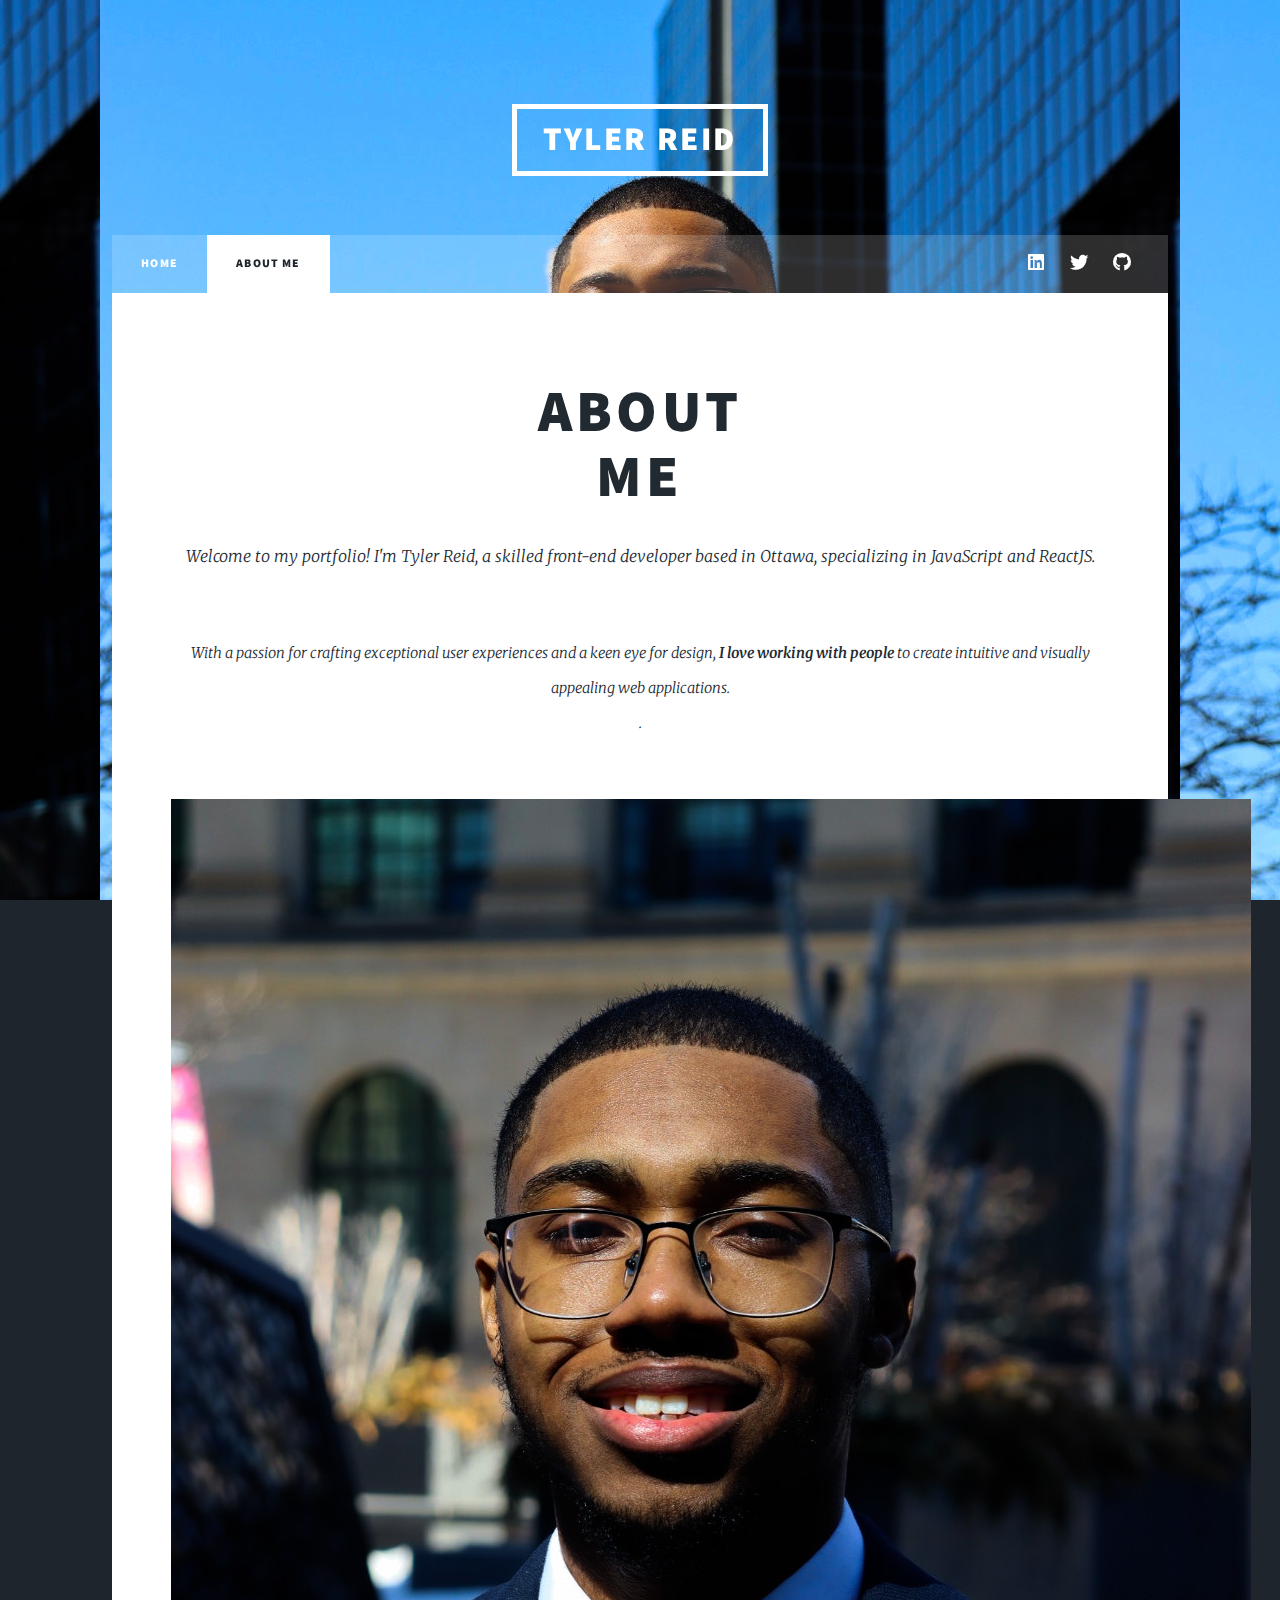
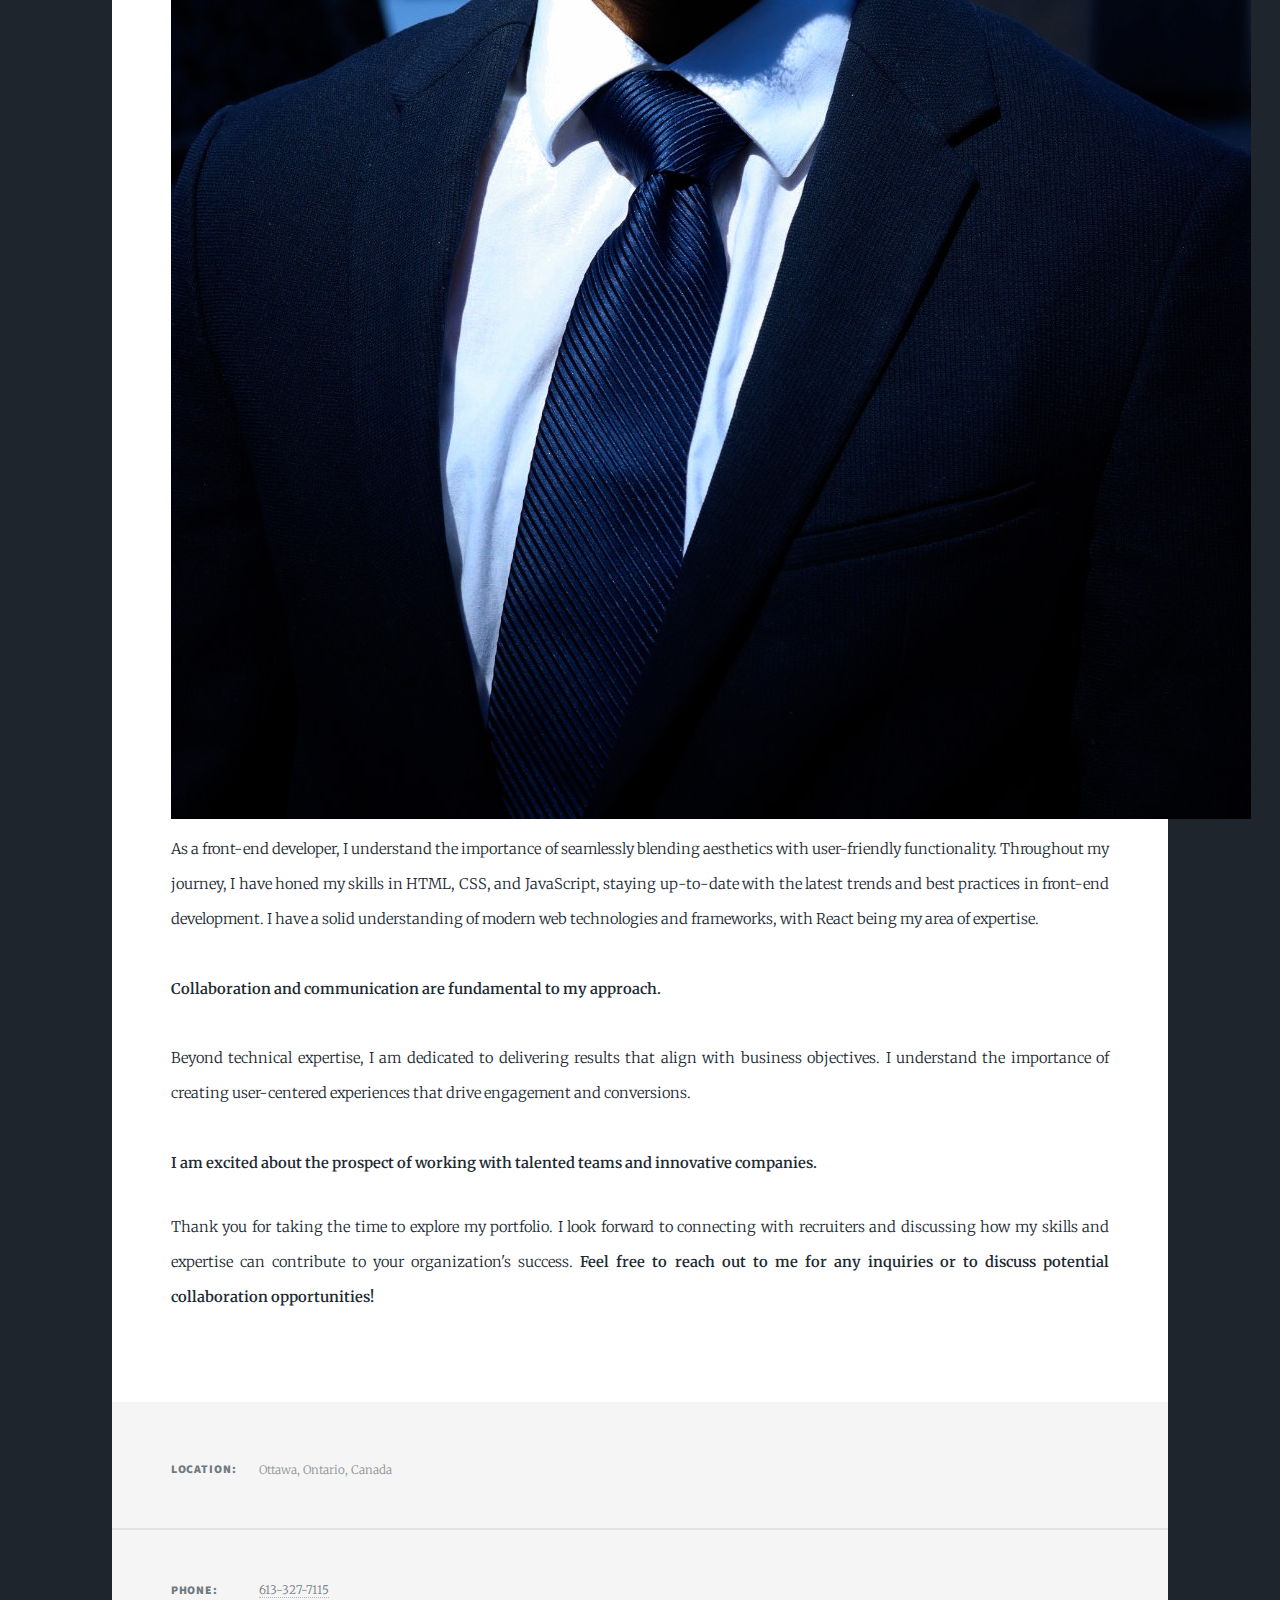
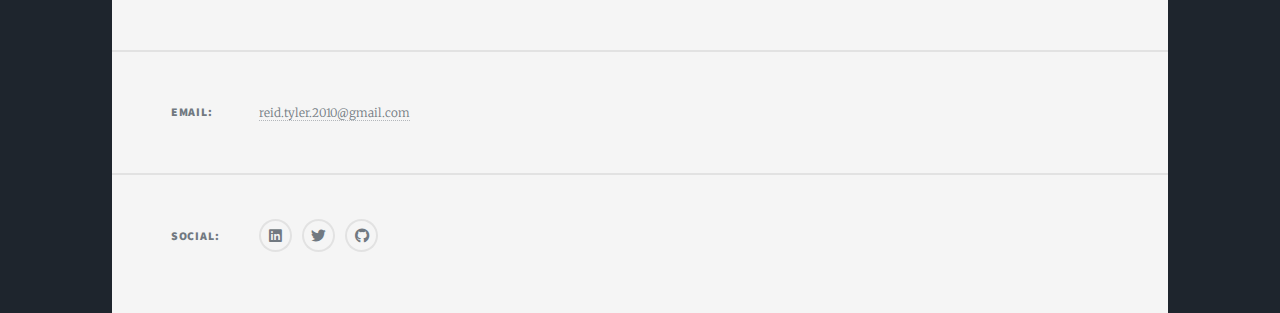
==== commit ca02a2ce: "added relevant projects & gifs /links- publishing" ====
--- a/about.html
+++ b/about.html
@@ -27,9 +27,9 @@
 						<ul class="links">
 							<li><a href="index.html">Home</a></li>
 							<li class="active"><a href="about.html">About Me</a></li>
-							<li><a href="projects.html">Projects</a></li>
+							<!-- <li><a href="projects.html">Projects</a></li> -->
 						</ul>
-						ul class="icons">
+						<ul class="icons">
 							<li><a href="https://www.linkedin.com/in/tylerreidprofessional/" class="icon brands fa-linkedin"><span class="label">Linkedin</span></a></li>
 							<li><a href="https://twitter.com/tylernorthside" class="icon brands alt fa-twitter"><span class="label">Twitter</span></a></li>		
 							<li><a href="https://github.com/tylercodes-11" class="icon brands fa-github"><span class="label">GitHub</span></a></li>
--- a/assets/css/main.css
+++ b/assets/css/main.css
@@ -289,6 +289,14 @@
 
 	.project-header {
 		justify-content: center;
+	}
+	.project-header > p {
+		font-style: italic;
+		font-size: 1.1rem;
+			margin-top: 0.5rem;
+			line-height: 2;
+			font-weight: lighter;
+			color: #909498;
 	}
 
 	input, select, textarea {
